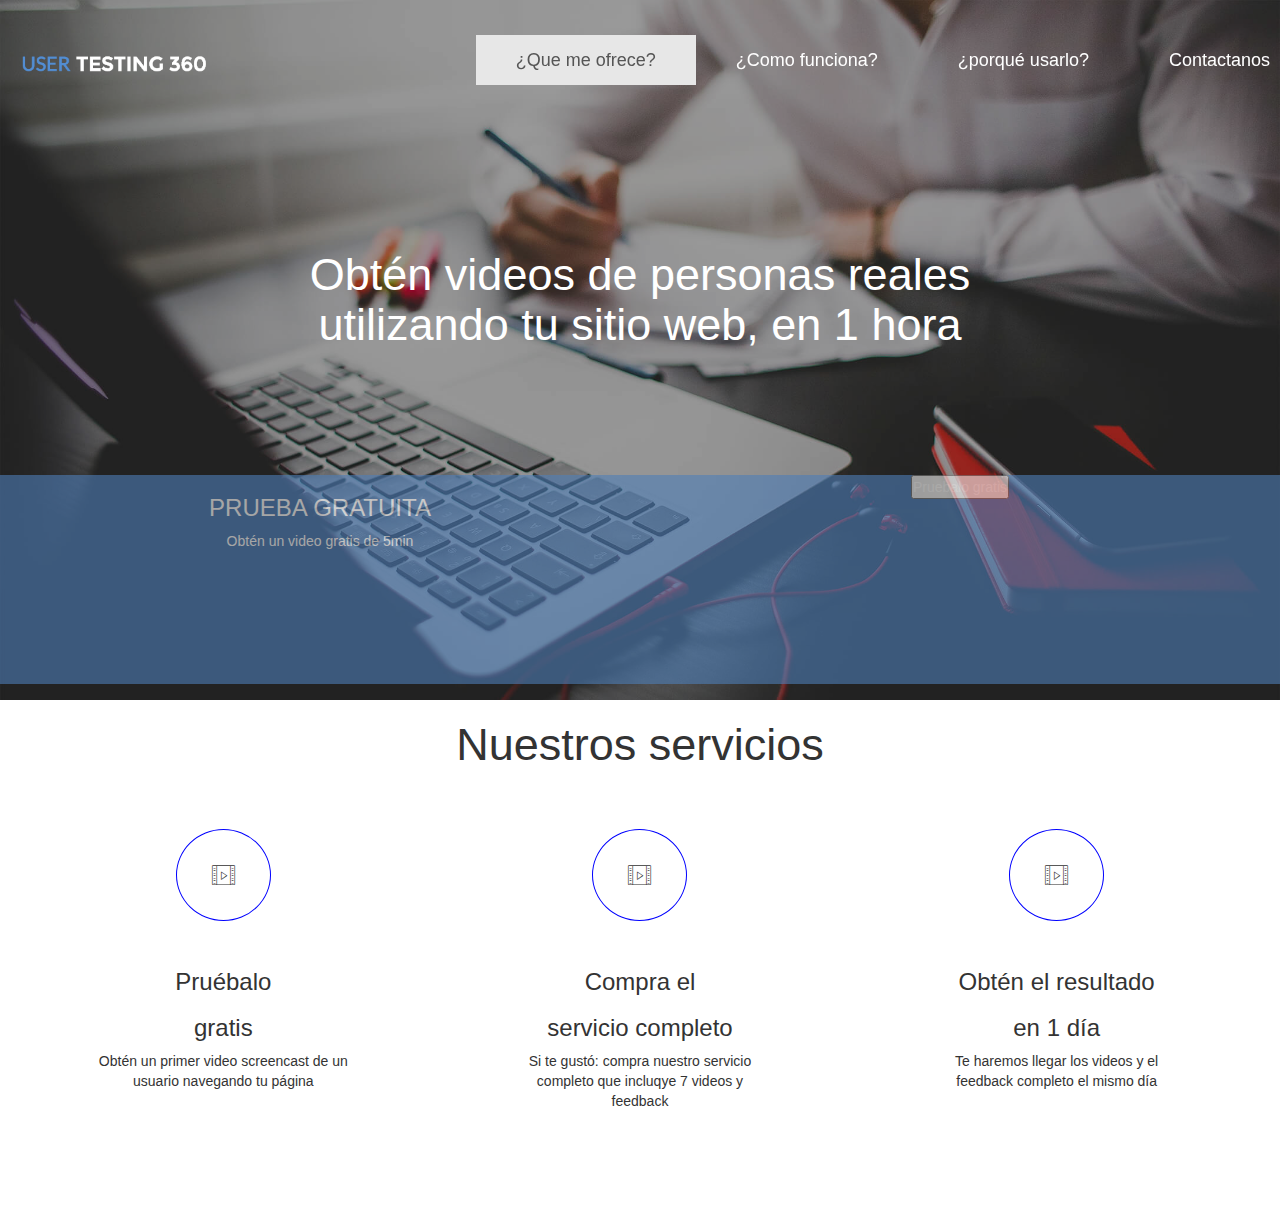
==== problema/index.html @ 3d12572e "avanceeeee" ====
<!DOCTYPE html>
<html lang="en">

<head>
	<meta charset="utf-8">
	<title>User Testing 360°</title>
	<link rel="stylesheet" type="text/css" href="css/icomoon.css">
	<link rel="stylesheet" href="css/bootstrap.css" type="text/css">
	<link rel="stylesheet" href="css/main.css" media="screen" title="no title" charset="utf-8">

</head>

<body>
	<header id="banner"  >
		<div class="opaco_banner">
			<nav class="navbar navbar-default navbar-fixed-top">

				<!-- Brand and toggle get grouped for better mobile display -->
				<div class="navbar-header">
					<button type="button" class="navbar-toggle" data-toggle="collapse" data-target="#myNavbar">
						<span class="icon-bar"></span>
						<span class="icon-bar"></span>
						<span class="icon-bar"></span>
					</button>
					<a class="navbar-brand" href="#"><img src="image/user-r.png" alt="logo" /> </a>
				</div>

				<!-- Collect the nav links, forms, and other content for toggling -->
				<div class="collapse navbar-collapse navbar-right" id="myNavbar">
					<ul class="nav navbar-nav navbar-right">
						<li class="active"><a href="#">¿Que me ofrece? </a></li>
						<li><a href="#">¿Como funciona?</a></li>
						<li><a href="#">¿porqué usarlo?</a></li>
						<li><a href="#">Contactanos</a></li>

					</ul>
				</div>

				<!-- /.container-fluid -->
			</nav>



		<div class="row text_img">

			<h1>Obtén videos de personas reales utilizando tu sitio web, en 1 hora</h1>
		</div>
		<div class="row prueb-grat">
			<div class="col-md-6 col-xs-12" id="rigth">
				<h3>PRUEBA GRATUITA</h3>
				<p>Obtén un video gratis de 5min</p>
			</div>
			<div class="col-md-6 col-xs-12">
				<button>Pruebalo gratis</button>
			</div>

		</div>
		</div>

	</header>
	<section id="nuestros_servicios">
		<div class=" container-fluid">
			<h1>Nuestros servicios</h1>
			<div class="row">
				<div class="col-md-4">
					<div class="serv">
						
							<i class="icon-video img-circle"></i>
						</br>
						</br>
						</br>
					</br>
						<h3>Pruébalo</h3>
						<h3> gratis</h3>
						<p>Obtén un primer video screencast de un usuario navegando tu página</p>
					</div>
				</div>
				<div class="col-md-4">
					<div class="serv">
						<i class="icon-video img-circle"></i>
					</br>
					</br>
					</br>
					</br>
						<h3 >Compra el</h3>
						<h3> servicio completo</h3>
						<p>Si te gustó: compra nuestro servicio completo que incluqye 7 videos y feedback</p>
					</div>

				</div>
				<div class="col-md-4">
					<div class="serv">
						<i class="icon-video img-circle"></i>
					</br>
				</br>
				</br>
					</br>
						<h3>Obtén el resultado</h3><h3> en 1 día</h3>
						<p>Te haremos llegar los videos y el feedback completo el mismo día</p>
					</div>

				</div>

			</div>

		</div>

	</section>
	<!--Escribe aqui tu codigo-->
	<!-- jQuery -->
	<script src="js/jquery.js"></script>

	<!-- Bootstrap Core JavaScript -->
	<script src="js/bootstrap.min.js"></script>

	<!-- Plugin JavaScript -->
	<script src="js/jquery.easing.min.js"></script>
	<script src="js/jquery.fittext.js"></script>
	<script src="js/wow.min.js"></script>

	<!-- Custom Theme JavaScript -->
	<script src="js/creative.js"></script>
</body>

</html>
---- problema/css/icomoon.css ----
@font-face {
	font-family: 'icomoon';
	src:url('../fonts/icomoon.eot?6zm5h9');
	src:url('../fonts/icomoon.eot?6zm5h9#iefix') format('embedded-opentype'),
		url('../fonts/icomoon.ttf?6zm5h9') format('truetype'),
		url('../fonts/icomoon.woff?6zm5h9') format('woff'),
		url('../fonts/icomoon.svg?6zm5h9#icomoon') format('svg');
	font-weight: normal;
	font-style: normal;
}

[class^="icon-"], [class*=" icon-"] {
	font-family: 'icomoon';
	speak: none;
	font-style: normal;
	font-weight: normal;
	font-variant: normal;
	text-transform: none;
	line-height: 1;

	/* Better Font Rendering =========== */
	-webkit-font-smoothing: antialiased;
	-moz-osx-font-smoothing: grayscale;
}

.icon-laptop:before {
	content: "\e001";
}
.icon-document:before {
	content: "\e005";
}
.icon-documents:before {
	content: "\e006";
}
.icon-search:before {
	content: "\e007";
}
.icon-presentation:before {
	content: "\e00e";
}
.icon-video:before {
	content: "\e011";
}
.icon-envelope:before {
	content: "\e028";
}
.icon-gears:before {
	content: "\e02b";
}
.icon-pencil:before {
	content: "\e032";
}
.icon-tools:before {
	content: "\e033";
}
.icon-tools-2:before {
	content: "\e034";
}
.icon-magnifying-glass:before {
	content: "\e037";
}
.icon-profile-male:before {
	content: "\e040";
}
.icon-profile-female:before {
	content: "\e041";
}
.icon-speedometer:before {
	content: "\e051";
}
.icon-clock:before {
	content: "\e055";
}
.icon-alarmclock:before {
	content: "\e059";
}
.icon-happy:before {
	content: "\e05b";
}
.icon-sad:before {
	content: "\e05c";
}
.icon-facebook:before {
	content: "\e05d";
}
.icon-twitter:before {
	content: "\e05e";
}
.icon-linkedin:before {
	content: "\e062";
}
---- problema/css/main.css ----
*{
    margin: 0px;
    padding: 0px;
}
#banner{
    background-image: url(../image/large.jpg);
    background-size: cover;
    width: 100%;
    height: 700px;




}
.opaco_banner{

    	background-color: rgba(0,0,0,0.4);
    	height: 700px;

}
.row{
    margin: 0px;
    padding: 0px;
}
.navbar-header  img{
    width: 11em;
}
.navbar{
    padding-top: 35px;
    border: none;
    background-color: transparent;

}

.navbar-default .navbar-nav > li > a{

    color: white;
    font-size: 18px;
}
.nav > li > a {
padding: 15px 40px;
}
.text_img{

    text-align: center;
    padding-top: 205px;
    color: white;
    padding: 18% 24% 9% 24%;
}
h1{
    font-size:45px;
    text-align: center;
}


.prueb-grat{
    background-color: #4E7EB8;
    opacity: 0.6;

    height: 209px;
    text-align: center;
    color: white;
}

.serv{

    text-align: center;
    padding:85px 65px ;
    }

i{  
    border:1px solid  blue;
    font-size: 20px;
    background-color: white;
    padding: 35px;

}
#right{
    float: right;
}
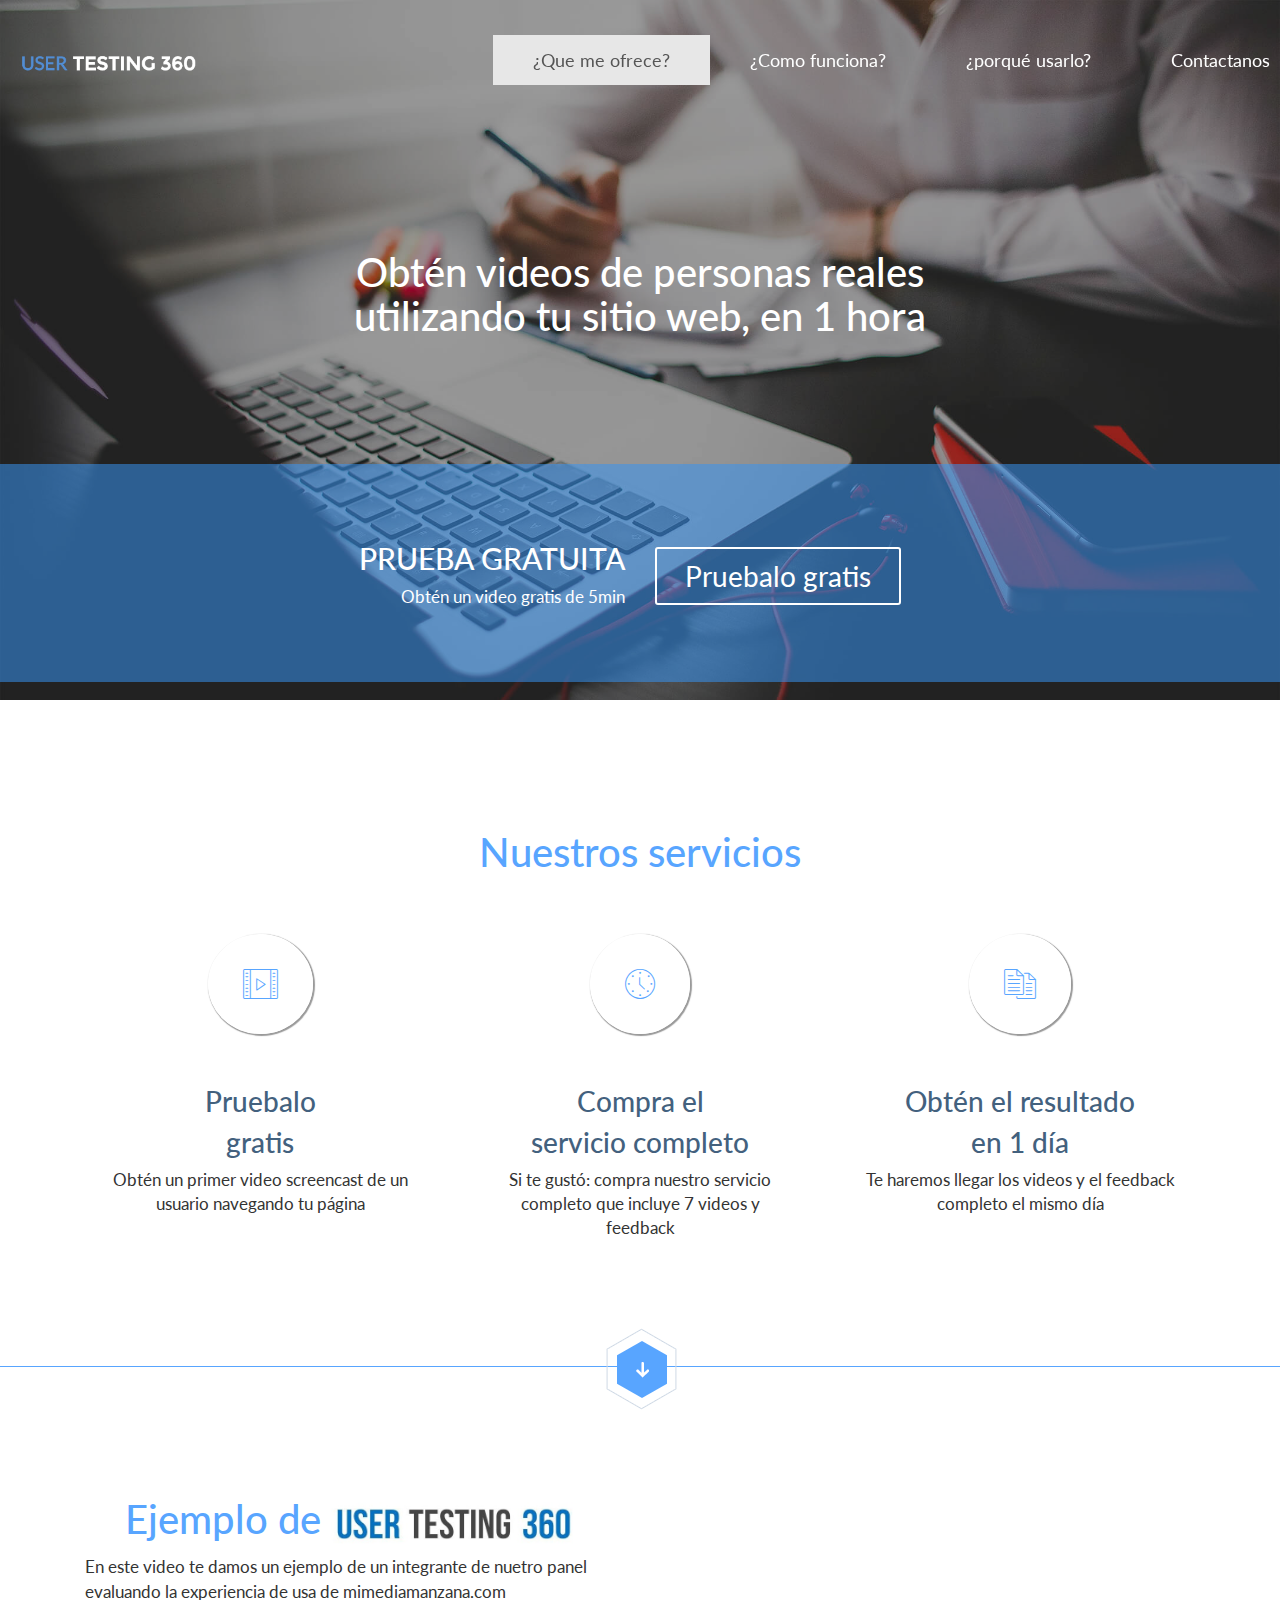
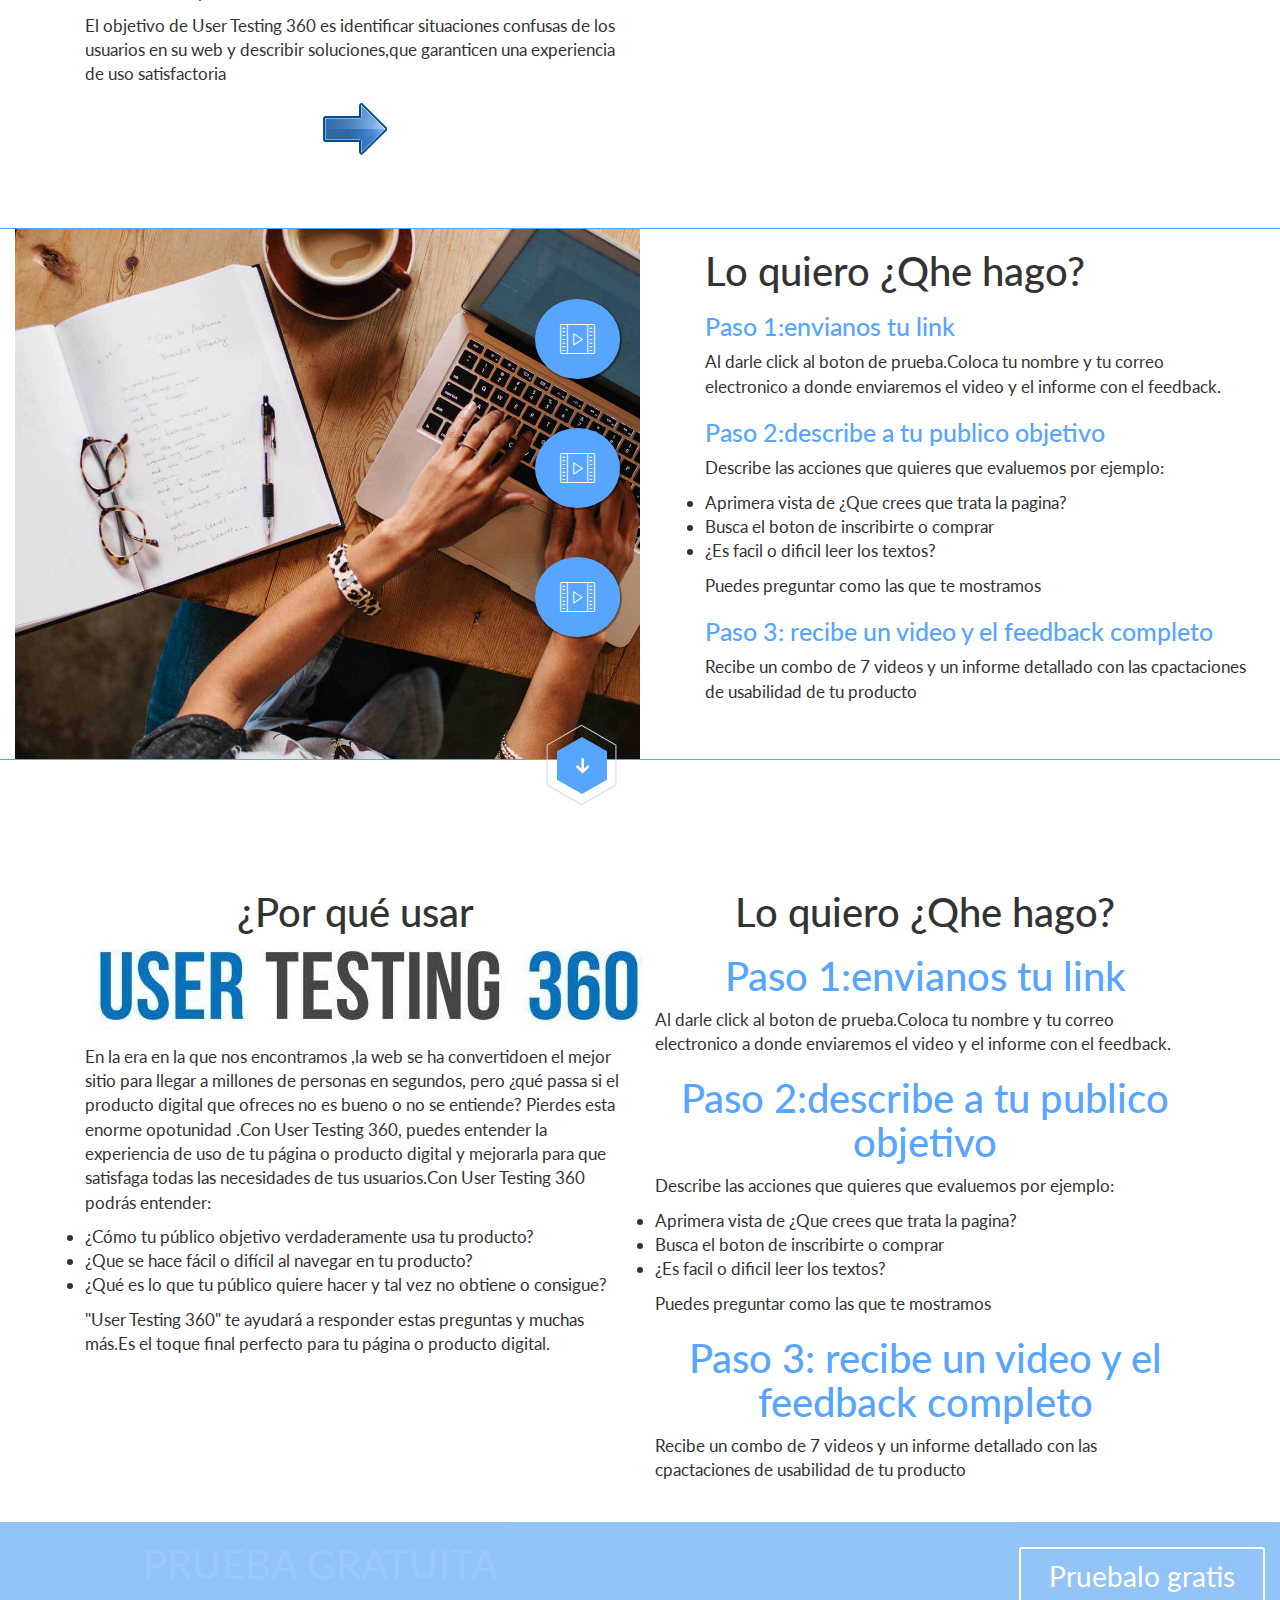
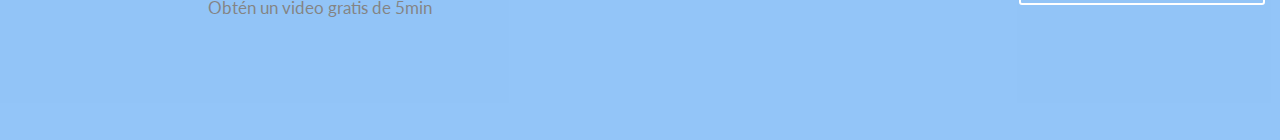
==== commit 20bff62a: "asasasas" ====
--- a/problema/index.html
+++ b/problema/index.html
@@ -4,6 +4,7 @@
 <head>
 	<meta charset="utf-8">
 	<title>User Testing 360°</title>
+	<link href="https://fonts.googleapis.com/css?family=Lato:400,700,900,300,100" rel="stylesheet" type="text/css">
 	<link rel="stylesheet" type="text/css" href="css/icomoon.css">
 	<link rel="stylesheet" href="css/bootstrap.css" type="text/css">
 	<link rel="stylesheet" href="css/main.css" media="screen" title="no title" charset="utf-8">
@@ -11,7 +12,8 @@
 </head>
 
 <body>
-	<header id="banner"  >
+	<header id="banner">
+
 		<div class="opaco_banner">
 			<nav class="navbar navbar-default navbar-fixed-top">
 
@@ -41,61 +43,66 @@
 
 
 
-		<div class="row text_img">
-
-			<h1>Obtén videos de personas reales utilizando tu sitio web, en 1 hora</h1>
-		</div>
-		<div class="row prueb-grat">
-			<div class="col-md-6 col-xs-12" id="rigth">
-				<h3>PRUEBA GRATUITA</h3>
-				<p>Obtén un video gratis de 5min</p>
-			</div>
-			<div class="col-md-6 col-xs-12">
-				<button>Pruebalo gratis</button>
-			</div>
-
-		</div>
-		</div>
+			<div class="row text_img">
+
+				<h1>Obtén videos de personas reales utilizando tu sitio web, en 1 hora</h1>
+			</div>
+			<div class="row prueb-grat">
+
+			</div>
+			<div class="text_prueb">
+				<div class="col-md-6 col-xs-12" id="izq">
+					<h2>PRUEBA GRATUITA</h2>
+					<p>Obtén un video gratis de 5min</p>
+				</div>
+				<div class="col-md-6 col-xs-12">
+					<button>Pruebalo gratis</button>
+				</div>
+			</div>
+
+		</div>
+
 
 	</header>
 	<section id="nuestros_servicios">
-		<div class=" container-fluid">
+		<div class=" container">
 			<h1>Nuestros servicios</h1>
 			<div class="row">
 				<div class="col-md-4">
 					<div class="serv">
-						
-							<i class="icon-video img-circle"></i>
-						</br>
-						</br>
-						</br>
-					</br>
-						<h3>Pruébalo</h3>
-						<h3> gratis</h3>
+
+						<i class="icon-video img-circle"></i>
+						</br>
+						</br>
+						</br>
+						</br>
+						<h4>Pruebalo</h4>
+						<h4> gratis</h4>
 						<p>Obtén un primer video screencast de un usuario navegando tu página</p>
 					</div>
 				</div>
 				<div class="col-md-4">
 					<div class="serv">
-						<i class="icon-video img-circle"></i>
-					</br>
-					</br>
-					</br>
-					</br>
-						<h3 >Compra el</h3>
-						<h3> servicio completo</h3>
-						<p>Si te gustó: compra nuestro servicio completo que incluqye 7 videos y feedback</p>
+						<i class="icon-clock img-circle"></i>
+						</br>
+						</br>
+						</br>
+						</br>
+						<h4>Compra el</h4>
+						<h4> servicio completo</h4>
+						<p>Si te gustó: compra nuestro servicio completo que incluye 7 videos y feedback</p>
 					</div>
 
 				</div>
 				<div class="col-md-4">
 					<div class="serv">
-						<i class="icon-video img-circle"></i>
-					</br>
-				</br>
-				</br>
-					</br>
-						<h3>Obtén el resultado</h3><h3> en 1 día</h3>
+						<i class="icon-documents img-circle"></i>
+						</br>
+						</br>
+						</br>
+						</br>
+						<h4>Obtén el resultado</h4>
+						<h4> en 1 día</h4>
 						<p>Te haremos llegar los videos y el feedback completo el mismo día</p>
 					</div>
 
@@ -106,6 +113,144 @@
 		</div>
 
 	</section>
+	<div class="separador">
+		<img src="image/separador.png" alt="separador" />
+	</div>
+	<section>
+		<div class=" container">
+			<div class="row sect">
+				<div class="col-md-6">
+					<h3>Ejemplo de <img src="image/logo-2.jpg" alt="logo2" />  </h3>
+					<div class="text-left">
+						<p>
+							En este video te damos un ejemplo de un integrante de nuetro panel evaluando la experiencia de usa de <span>mimediamanzana.com</span>
+						</p>
+						<p>
+							El objetivo de User Testing 360 es identificar situaciones confusas de los usuarios en su web y describir soluciones,que garanticen una experiencia de uso satisfactoria
+						</p>
+					</div>
+
+					<img src="image/flecha.png" alt="flecha" />
+				</div>
+				<div class="col-md-6">
+					<iframe height="315" src="https://www.youtube.com/embed/u7MDfG9ZJTU" frameborder="0" allowfullscreen></iframe>
+				</div>
+
+			</div>
+		</div>
+	</section>
+
+	<section id="pasos">
+		<div class="container-fluid">
+
+
+			<div class="row">
+
+				<div class="col-md-6 sec2">
+					<nav>
+						<li></li>
+						<li><i class="icon-video img-circle"></i></li>
+						<li><i class="icon-video img-circle"></i></li>
+						<li><i class="icon-video img-circle"></i></li>
+						<li><img src="image/separador.png" alt="separador" /></li>
+
+					</nav>
+				</div>
+
+				<div class="col-md-6 ">
+
+
+						<div class="sec2_text">
+
+
+						<h1 class="text-left"> Lo quiero ¿Qhe hago?</h1>
+						<h3 class=" text-left instruc">Paso 1:envianos tu link</h3>
+						<p>
+							Al darle click al boton de prueba.Coloca tu nombre y tu correo electronico a donde enviaremos el video y el informe con el feedback.
+						</p>
+						<h3 class=" text-left instruc">Paso 2:describe a tu publico objetivo</h3>
+						<p class="text-left">
+							Describe las acciones que quieres que evaluemos por ejemplo:
+							<ul>
+								<li>Aprimera vista de ¿Que crees que trata la pagina?</li>
+								<li>Busca el boton de inscribirte o comprar</li>
+								<li>¿Es facil o dificil leer los textos?</li>
+							</ul>
+							Puedes preguntar como las que te mostramos
+						</p>
+						<h3 class=" text-left instruc">Paso 3: recibe un video y el feedback completo</h3>
+						<p class="text-left">
+							Recibe un combo de 7 videos y un informe detallado con las cpactaciones de usabilidad de tu producto
+						</p>
+						</div>
+
+				</div>
+
+			</div>
+		</div>
+	</section>
+	<section>
+		<div class="container">
+
+
+			<div class="row">
+
+				<div class="col-md-6">
+
+					<h1>¿Por qué usar  <img src="image/logo-2.jpg" alt="logo2" />  </h1>
+					<p>
+						En la era en la que nos encontramos ,la web se ha convertidoen el mejor sitio para llegar a millones de personas en segundos, pero ¿qué passa si el producto digital que ofreces no es bueno o no se entiende? Pierdes esta enorme opotunidad .Con <span>User Testing 360</span>,
+						puedes entender la experiencia de uso de tu página o producto digital y mejorarla para que satisfaga todas las necesidades de tus usuarios.Con <span>User Testing 360</span> podrás entender:
+						<ul>
+							<li>¿Cómo tu público objetivo verdaderamente usa tu producto?</li>
+							<li>¿Que se hace fácil o difícil al navegar en tu producto?</li>
+							<li>¿Qué es lo que tu público quiere hacer y tal vez no obtiene o consigue?</li>
+						</ul>
+						<p>
+							<span> "User Testing 360"</span> te ayudará a responder estas preguntas y muchas más.Es el toque final perfecto para tu página o producto digital.
+						</p>
+					</p>
+				</div>
+				<div class="col-md-6">
+					<h1> Lo quiero ¿Qhe hago?</h1>
+					<h3>Paso 1:envianos tu link</h3>
+					<p>
+						Al darle click al boton de prueba.Coloca tu nombre y tu correo electronico a donde enviaremos el video y el informe con el feedback.
+					</p>
+					<h3>Paso 2:describe a tu publico objetivo</h3>
+					<p>
+						Describe las acciones que quieres que evaluemos por ejemplo:
+						<ul>
+							<li>Aprimera vista de ¿Que crees que trata la pagina?</li>
+							<li>Busca el boton de inscribirte o comprar</li>
+							<li>¿Es facil o dificil leer los textos?</li>
+						</ul>
+						Puedes preguntar como las que te mostramos
+					</p>
+					<h3>Paso 3: recibe un video y el feedback completo</h3>
+					<p>
+						Recibe un combo de 7 videos y un informe detallado con las cpactaciones de usabilidad de tu producto
+					</p>
+				</div>
+
+			</div>
+		</div>
+	</section>
+	<div class="row prueb-grat">
+
+		<div class="col-md-6 col-xs-12">
+			<h3>PRUEBA GRATUITA</h3>
+			<p>Obtén un video gratis de 5min</p>
+		</div>
+		<div class="col-md-6 col-xs-12" id="izq">
+			<button>Pruebalo gratis</button>
+		</div>
+
+	</div>
+	<footer>
+
+	</footer>
+
 	<!--Escribe aqui tu codigo-->
 	<!-- jQuery -->
 	<script src="js/jquery.js"></script>
--- a/problema/css/main.css
+++ b/problema/css/main.css
@@ -1,15 +1,14 @@
 *{
     margin: 0px;
     padding: 0px;
+    font-family: 'Lato', sans-serif;
+    font-size: 17px;
 }
 #banner{
     background-image: url(../image/large.jpg);
     background-size: cover;
     width: 100%;
     height: 700px;
-
-
-
 
 }
 .opaco_banner{
@@ -47,34 +46,129 @@
     color: white;
     padding: 18% 24% 9% 24%;
 }
+
 h1{
-    font-size:45px;
+    font-size:40px;
     text-align: center;
 }
 
+h4{
+    font-size: 30px;
+    color:
+}
+.prueb-grat{
+    background-color: rgba(55, 148, 242, 0.9);
+    opacity: 0.6;
+    height: 218px;
+    text-align: center;
 
-.prueb-grat{
-    background-color: #4E7EB8;
-    opacity: 0.6;
 
-    height: 209px;
-    text-align: center;
+}
+.text_prueb{
     color: white;
+    margin-top:-160px;
 }
 
+
+#izq{
+    margin-top: 0px;
+    text-align: right;
+}
+button{
+    margin-top:25px;
+    border: 2px solid white;
+    padding: 7px 28px;
+    background-color: transparent;
+    color: white;
+    border-radius: 3px;
+    font-size: 28px;
+}
 .serv{
 
     text-align: center;
-    padding:85px 65px ;
+    padding:85px 20px ;
     }
 
-i{  
-    border:1px solid  blue;
-    font-size: 20px;
+i{
+    box-shadow: 1px 1px 1px 1px rgba(0,0,0,0.4);
+    font-size: 30px;
     background-color: white;
     padding: 35px;
+    color:#58A5FF;
 
 }
-#right{
+section{
+    padding:110px 0px 30px 0px;
+}
+#nuestros_servicios h1{
+    color:#58A5FF;
+}
+h3{
+    font-size: 40px;
+    text-align: center;
+    color:#58A5FF;
+}
+h4{
+    font-size: 28px;
+    color: #43617e;
+}
+.separador{
+
+    height: 1px;
+    background-color:#58A5FF;
+    text-align: center;
+    position: relative;
+}
+.separador img{
+    text-align: center;
+
+    margin-top: -50px;
+}
+
+h3 img{
+    width: 15em;
+
+}
+
+.sec2 {
+    background-image: url(../image/sec-2.jpg);
+    background-size: cover;
+    height: 530px;
+}
+.sec2_text{
+    padding-left: 50px;
+}
+.sec2 nav{
     float: right;
-}+
+}
+.sec2 nav li{
+    text-decoration: none;
+list-style: none;
+padding-bottom: 95px;
+
+}
+
+iframe{
+    width: 100%;
+
+}
+.sect {
+    text-align: center;
+}
+.instruc{
+    font-size: 25px;
+}
+#pasos{
+    padding: 0px;
+    margin: 0px;
+    border-top: 1px solid #58A5FF;
+    border-bottom: 1px solid #58A5FF;
+}
+#pasos i{
+
+    font-size: 30px;
+    background-color: #58A5FF;
+    padding: 25px;
+    color:white;
+}
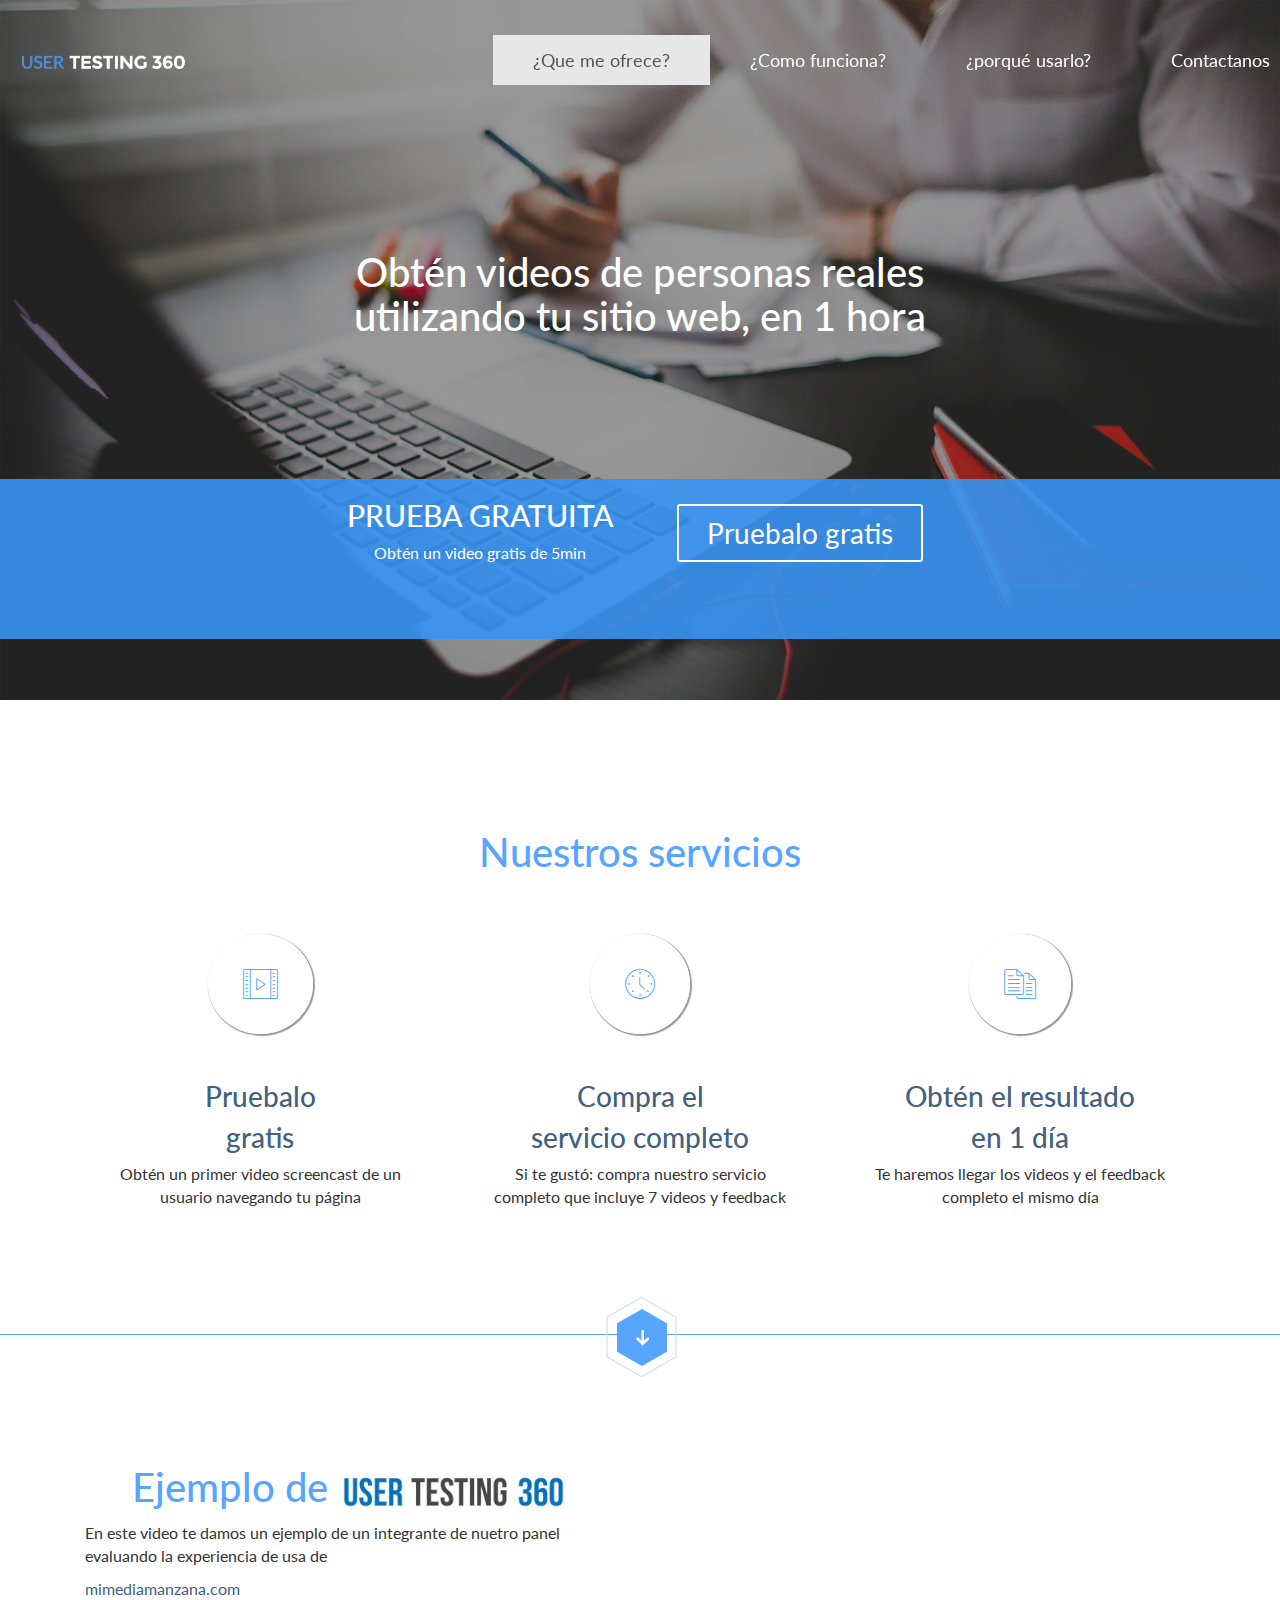
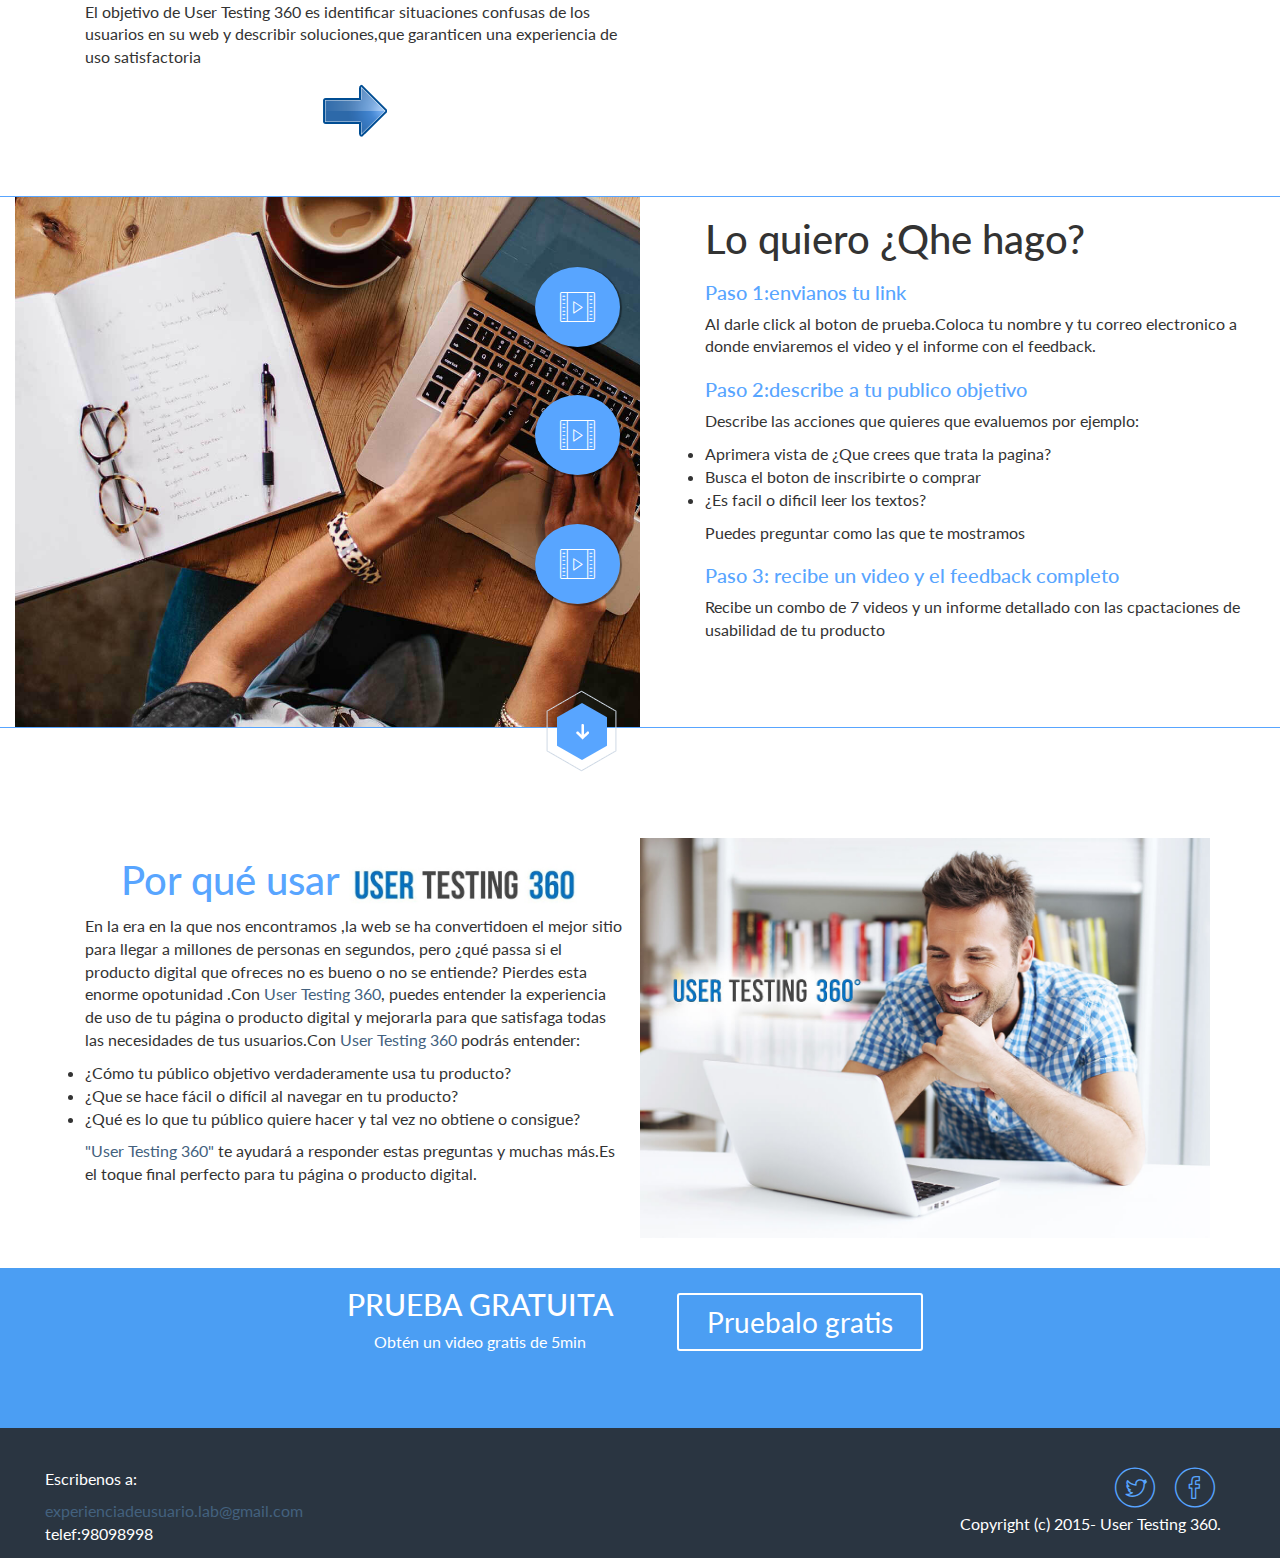
==== commit 14d52a0b: "superavance" ====
--- a/problema/index.html
+++ b/problema/index.html
@@ -43,22 +43,35 @@
 
 
 
-			<div class="row text_img">
+			<div class=" text_img">
+
+
+
 
 				<h1>Obtén videos de personas reales utilizando tu sitio web, en 1 hora</h1>
-			</div>
-			<div class="row prueb-grat">
-
-			</div>
-			<div class="text_prueb">
-				<div class="col-md-6 col-xs-12" id="izq">
-					<h2>PRUEBA GRATUITA</h2>
-					<p>Obtén un video gratis de 5min</p>
-				</div>
-				<div class="col-md-6 col-xs-12">
-					<button>Pruebalo gratis</button>
-				</div>
-			</div>
+
+			</div>
+			<div class="boton-grat">
+
+				<div class="text_prueb">
+
+					<div class="col-lg-3">
+
+					</div>
+					<div class="col-lg-3">
+						<h2>PRUEBA GRATUITA</h2>
+						<p>Obtén un video gratis de 5min</p>
+					</div>
+
+					<div class="col-lg-3">
+						<button>Pruebalo gratis</button>
+					</div>
+
+				</div>
+
+			</div>
+		</div>
+
 
 		</div>
 
@@ -68,7 +81,7 @@
 		<div class=" container">
 			<h1>Nuestros servicios</h1>
 			<div class="row">
-				<div class="col-md-4">
+				<div class="col-lg-4">
 					<div class="serv">
 
 						<i class="icon-video img-circle"></i>
@@ -81,7 +94,7 @@
 						<p>Obtén un primer video screencast de un usuario navegando tu página</p>
 					</div>
 				</div>
-				<div class="col-md-4">
+				<div class="col-lg-4">
 					<div class="serv">
 						<i class="icon-clock img-circle"></i>
 						</br>
@@ -94,7 +107,7 @@
 					</div>
 
 				</div>
-				<div class="col-md-4">
+				<div class="col-lg-4">
 					<div class="serv">
 						<i class="icon-documents img-circle"></i>
 						</br>
@@ -119,12 +132,13 @@
 	<section>
 		<div class=" container">
 			<div class="row sect">
-				<div class="col-md-6">
+				<div class="col-lg-6">
 					<h3>Ejemplo de <img src="image/logo-2.jpg" alt="logo2" />  </h3>
 					<div class="text-left">
 						<p>
-							En este video te damos un ejemplo de un integrante de nuetro panel evaluando la experiencia de usa de <span>mimediamanzana.com</span>
-						</p>
+							En este video te damos un ejemplo de un integrante de nuetro panel evaluando la experiencia de usa de</p>
+						<span>mimediamanzana.com</span>
+
 						<p>
 							El objetivo de User Testing 360 es identificar situaciones confusas de los usuarios en su web y describir soluciones,que garanticen una experiencia de uso satisfactoria
 						</p>
@@ -132,7 +146,7 @@
 
 					<img src="image/flecha.png" alt="flecha" />
 				</div>
-				<div class="col-md-6">
+				<div class="col-lg-6">
 					<iframe height="315" src="https://www.youtube.com/embed/u7MDfG9ZJTU" frameborder="0" allowfullscreen></iframe>
 				</div>
 
@@ -146,7 +160,7 @@
 
 			<div class="row">
 
-				<div class="col-md-6 sec2">
+				<div class="col-lg-6 sec2">
 					<nav>
 						<li></li>
 						<li><i class="icon-video img-circle"></i></li>
@@ -157,10 +171,10 @@
 					</nav>
 				</div>
 
-				<div class="col-md-6 ">
-
-
-						<div class="sec2_text">
+				<div class="col-lg-6 ">
+
+
+					<div class="sec2_text">
 
 
 						<h1 class="text-left"> Lo quiero ¿Qhe hago?</h1>
@@ -182,7 +196,7 @@
 						<p class="text-left">
 							Recibe un combo de 7 videos y un informe detallado con las cpactaciones de usabilidad de tu producto
 						</p>
-						</div>
+					</div>
 
 				</div>
 
@@ -195,9 +209,9 @@
 
 			<div class="row">
 
-				<div class="col-md-6">
-
-					<h1>¿Por qué usar  <img src="image/logo-2.jpg" alt="logo2" />  </h1>
+				<div class="col-lg-6">
+
+					<h3>Por qué usar  <img src="image/logo-2.jpg" alt="logo2" />  </h3>
 					<p>
 						En la era en la que nos encontramos ,la web se ha convertidoen el mejor sitio para llegar a millones de personas en segundos, pero ¿qué passa si el producto digital que ofreces no es bueno o no se entiende? Pierdes esta enorme opotunidad .Con <span>User Testing 360</span>,
 						puedes entender la experiencia de uso de tu página o producto digital y mejorarla para que satisfaga todas las necesidades de tus usuarios.Con <span>User Testing 360</span> podrás entender:
@@ -211,43 +225,68 @@
 						</p>
 					</p>
 				</div>
-				<div class="col-md-6">
-					<h1> Lo quiero ¿Qhe hago?</h1>
-					<h3>Paso 1:envianos tu link</h3>
-					<p>
-						Al darle click al boton de prueba.Coloca tu nombre y tu correo electronico a donde enviaremos el video y el informe con el feedback.
-					</p>
-					<h3>Paso 2:describe a tu publico objetivo</h3>
-					<p>
-						Describe las acciones que quieres que evaluemos por ejemplo:
-						<ul>
-							<li>Aprimera vista de ¿Que crees que trata la pagina?</li>
-							<li>Busca el boton de inscribirte o comprar</li>
-							<li>¿Es facil o dificil leer los textos?</li>
-						</ul>
-						Puedes preguntar como las que te mostramos
-					</p>
-					<h3>Paso 3: recibe un video y el feedback completo</h3>
-					<p>
-						Recibe un combo de 7 videos y un informe detallado con las cpactaciones de usabilidad de tu producto
-					</p>
-				</div>
-
-			</div>
-		</div>
+				<div class="col-lg-6 user">
+
+				</div>
+
+			</div>
+
+
+
+
+
+		</div>
+
 	</section>
-	<div class="row prueb-grat">
-
-		<div class="col-md-6 col-xs-12">
-			<h3>PRUEBA GRATUITA</h3>
-			<p>Obtén un video gratis de 5min</p>
-		</div>
-		<div class="col-md-6 col-xs-12" id="izq">
-			<button>Pruebalo gratis</button>
+
+	<div class="boton-grat" id="prueb-grat">
+
+		<div class="text_prueb">
+
+			<div class="col-lg-3">
+
+			</div>
+			<div class="col-lg-3">
+				<h2>PRUEBA GRATUITA</h2>
+				<p>Obtén un video gratis de 5min</p>
+			</div>
+
+			<div class="col-lg-3">
+				<button>Pruebalo gratis</button>
+			</div>
+
 		</div>
 
 	</div>
+	</div>
+
+
 	<footer>
+		<div class="row">
+			<div class="col-lg-9">
+				<p>
+					Escribenos a:</p>
+				<span>experienciadeusuario.lab@gmail.com</span>
+
+
+				<p>
+					telef:98098998
+				</p>
+			</div>
+			<div class="col-lg-3 redes">
+				<i class="icon-facebook img-circle"></i>
+				<i class="icon-twitter img-circle"></i>
+			</br>
+			</br>
+			
+				<p>
+
+					 Copyright (c) 2015- User Testing 360.
+				</p>
+
+			</div>
+
+		</div>
 
 	</footer>
 
--- a/problema/css/main.css
+++ b/problema/css/main.css
@@ -2,7 +2,7 @@
     margin: 0px;
     padding: 0px;
     font-family: 'Lato', sans-serif;
-    font-size: 17px;
+    font-size: 16px;
 }
 #banner{
     background-image: url(../image/large.jpg);
@@ -14,7 +14,8 @@
 .opaco_banner{
 
     	background-color: rgba(0,0,0,0.4);
-    	height: 700px;
+    	background-size: cover;
+        height: 700px;
 
 }
 .row{
@@ -42,9 +43,19 @@
 .text_img{
 
     text-align: center;
-    padding-top: 205px;
-    color: white;
-    padding: 18% 24% 9% 24%;
+    padding: 18% 23% 0% 23%;
+    color: white;
+
+}
+.boton-grat{
+    margin: 11% 0%;
+    height: 160px;
+
+    color: white;
+    text-align: center;
+    background-color:rgba(55, 148, 242, 0.9);
+    position: relative;
+    bottom: 0;
 }
 
 h1{
@@ -56,24 +67,11 @@
     font-size: 30px;
     color:
 }
-.prueb-grat{
-    background-color: rgba(55, 148, 242, 0.9);
-    opacity: 0.6;
-    height: 218px;
-    text-align: center;
-
-
-}
-.text_prueb{
-    color: white;
-    margin-top:-160px;
-}
-
-
-#izq{
-    margin-top: 0px;
-    text-align: right;
-}
+
+
+
+
+
 button{
     margin-top:25px;
     border: 2px solid white;
@@ -157,7 +155,7 @@
     text-align: center;
 }
 .instruc{
-    font-size: 25px;
+    font-size: 20px;
 }
 #pasos{
     padding: 0px;
@@ -172,3 +170,58 @@
     padding: 25px;
     color:white;
 }
+.user{
+    background-image: url(../image/banner.jpg);
+    background-size: cover;
+    height: 400px;
+}
+
+footer{
+padding: 40px 30px;
+    background-color: #2A3541;
+    height: 130px;
+    color: white;
+}
+#prueb-grat{
+    margin: 0%;
+    padding: 0px;
+}
+span{
+color: #43617e;
+}
+.redes i{
+    font-size: 40px;
+    background-color: transparent;
+    color: #58A5FF;
+    box-shadow: none;
+    float: right;
+    margin-right: 20px;
+    padding: 0px;
+
+}
+/*CONTACT US*/
+.contact_banner{
+background-image: url(../image/large.jpg);
+background-size: cover;
+height: 700px;
+
+}
+.formulario{
+    width: 500px;
+    background-color: white;
+    color: black;
+    margin: auto;
+    text-align: left;
+    border-top: 3px solid #72a0d9;
+    padding: 0% 3% ;
+
+}
+input{
+    width: 300px;
+}
+.red{
+    color: red;
+}
+label{
+width:2%; 
+}
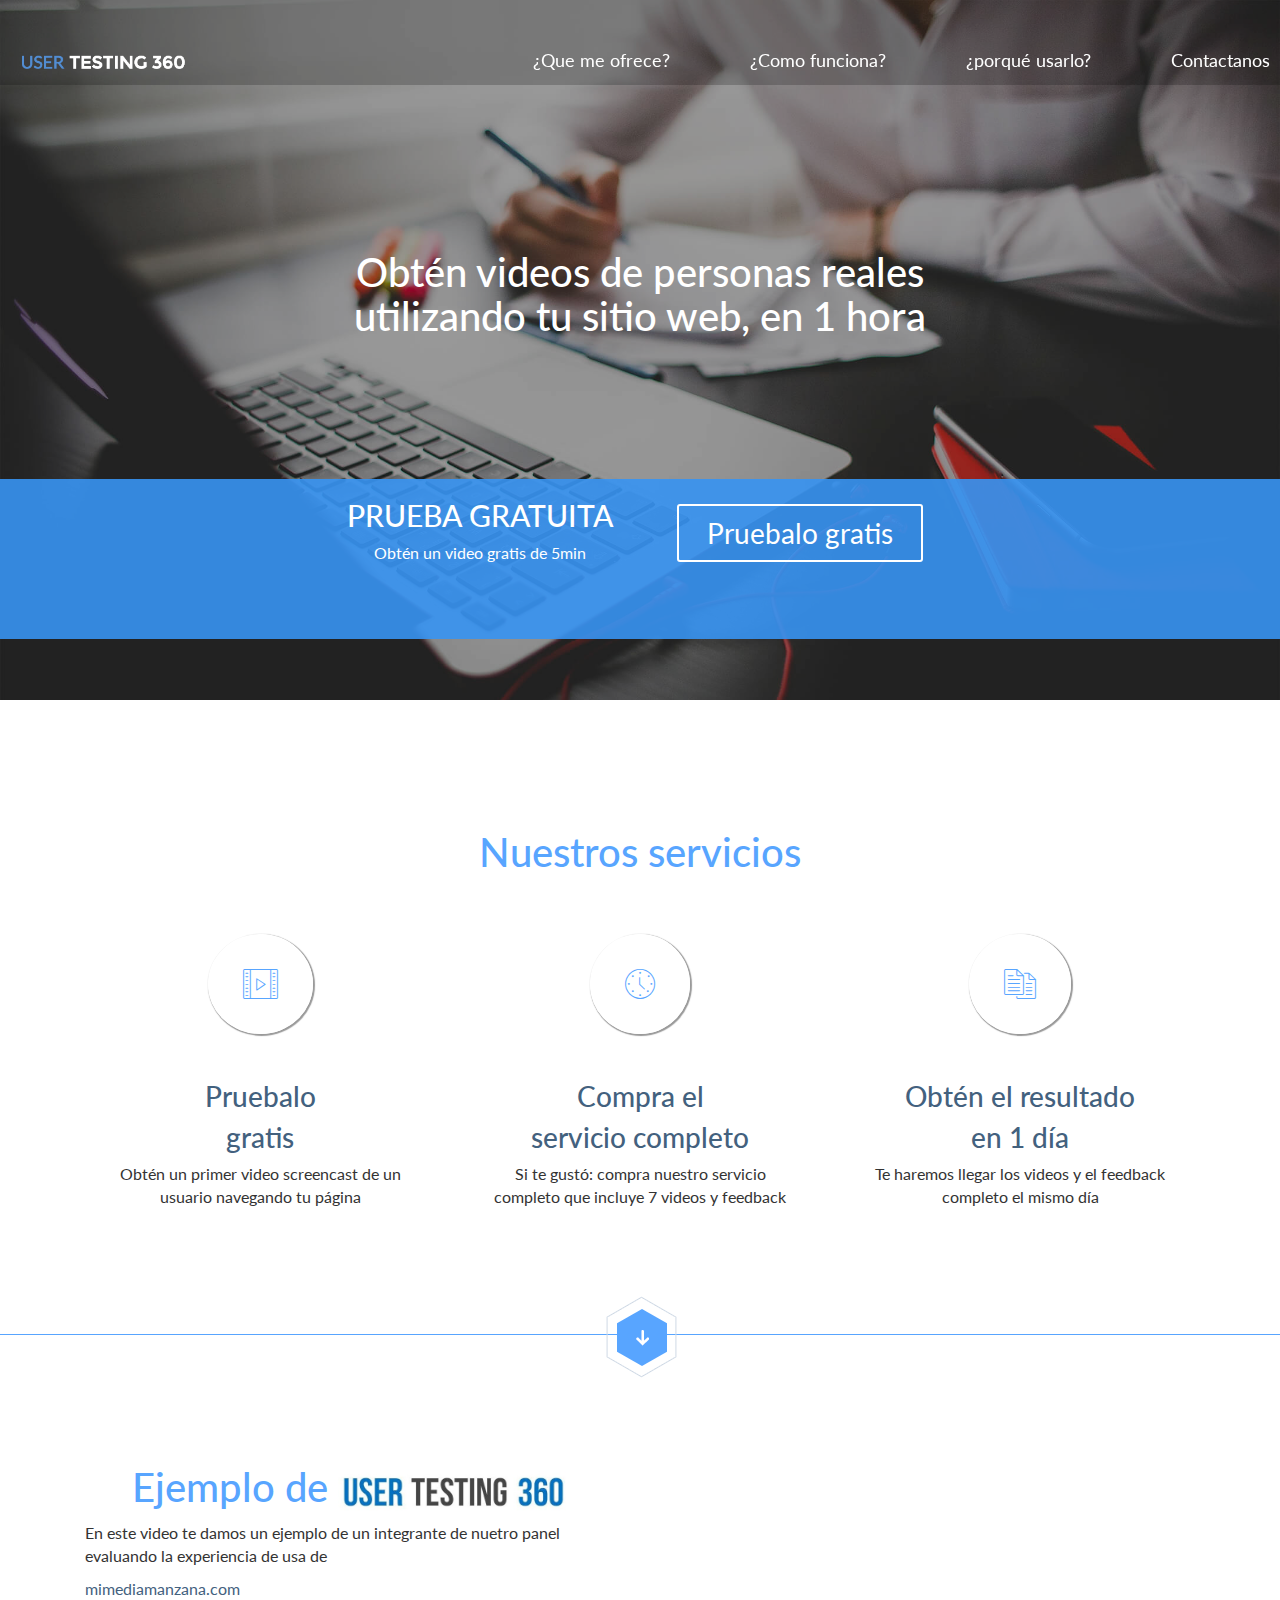
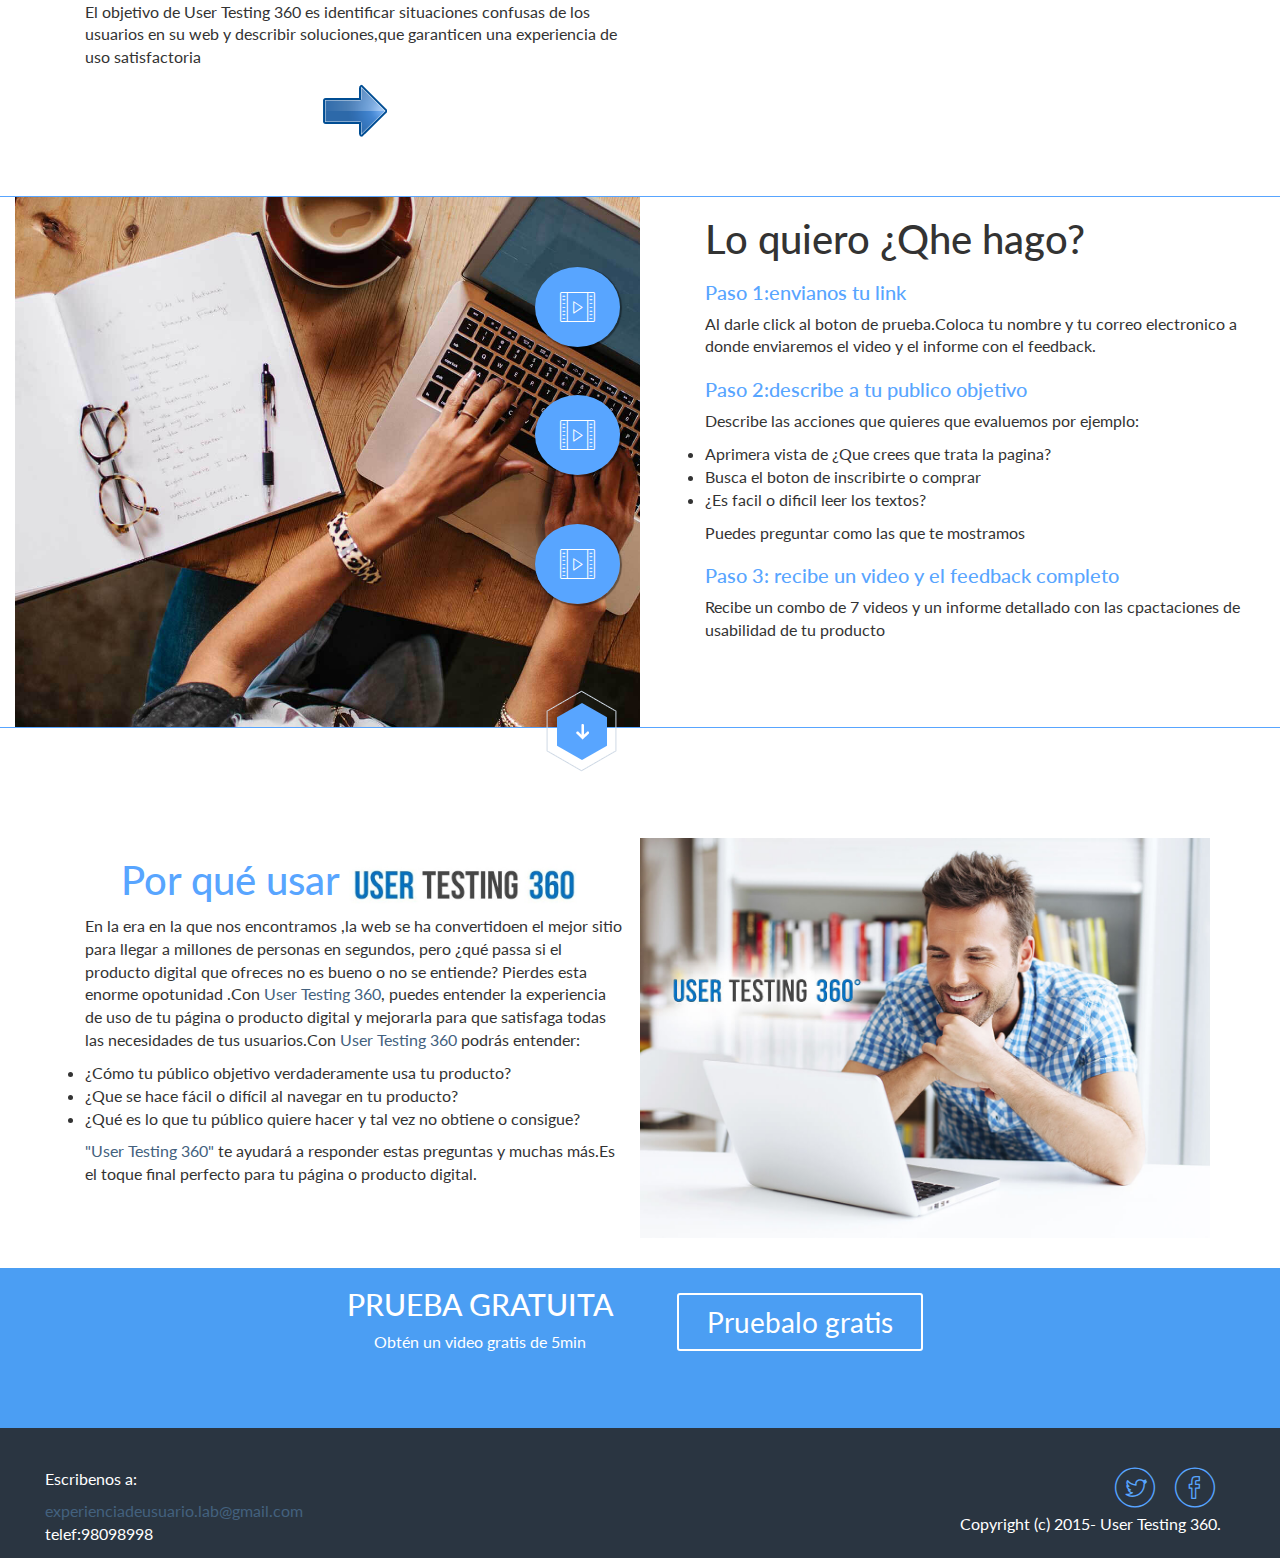
==== commit cf5805ae: "final" ====
--- a/problema/index.html
+++ b/problema/index.html
@@ -30,10 +30,10 @@
 				<!-- Collect the nav links, forms, and other content for toggling -->
 				<div class="collapse navbar-collapse navbar-right" id="myNavbar">
 					<ul class="nav navbar-nav navbar-right">
-						<li class="active"><a href="#">¿Que me ofrece? </a></li>
-						<li><a href="#">¿Como funciona?</a></li>
-						<li><a href="#">¿porqué usarlo?</a></li>
-						<li><a href="#">Contactanos</a></li>
+						<li ><a href="#">¿Que me ofrece? </a></li>
+						<li><a href="#ejemplo">¿Como funciona?</a></li>
+						<li><a href="#usarlo">¿porqué usarlo?</a></li>
+						<li><a href="contact.html">Contactanos</a></li>
 
 					</ul>
 				</div>
@@ -129,7 +129,7 @@
 	<div class="separador">
 		<img src="image/separador.png" alt="separador" />
 	</div>
-	<section>
+	<section id="ejemplo">
 		<div class=" container">
 			<div class="row sect">
 				<div class="col-lg-6">
@@ -203,7 +203,7 @@
 			</div>
 		</div>
 	</section>
-	<section>
+	<section id="usarlo">
 		<div class="container">
 
 
--- a/problema/css/main.css
+++ b/problema/css/main.css
@@ -16,7 +16,6 @@
     	background-color: rgba(0,0,0,0.4);
     	background-size: cover;
         height: 700px;
-
 }
 .row{
     margin: 0px;
@@ -28,14 +27,17 @@
 .navbar{
     padding-top: 35px;
     border: none;
-    background-color: transparent;
-
-}
-
+    background-color: rgba(0,0,0,0.2
+        )
+}
 .navbar-default .navbar-nav > li > a{
-
     color: white;
     font-size: 18px;
+    
+
+}
+.navbar-default .navbar-nav > li > a:hover{
+    color: #58A5FF;
 }
 .nav > li > a {
 padding: 15px 40px;
@@ -207,21 +209,39 @@
 
 }
 .formulario{
-    width: 500px;
+    width: 580px;
     background-color: white;
     color: black;
     margin: auto;
     text-align: left;
-    border-top: 3px solid #72a0d9;
+    border-top: 5px solid #72a0d9;
     padding: 0% 3% ;
 
 }
-input{
-    width: 300px;
-}
+input, textarea {
+    width: 270px;
+    height: 20px;
+}
+
 .red{
     color: red;
 }
 label{
-width:2%; 
-}
+    
+width:25%; 
+margin-bottom: 8px;
+}
+.btn_enviar{
+    width: 120px;
+    background-color: #72a0d9;
+    border:none;
+    color: white;
+    border-radius: 2px;
+}
+.center{
+    width: 130px;
+    margin:0px 200px;
+}
+.text-right{
+ margin-top: -33px;   
+}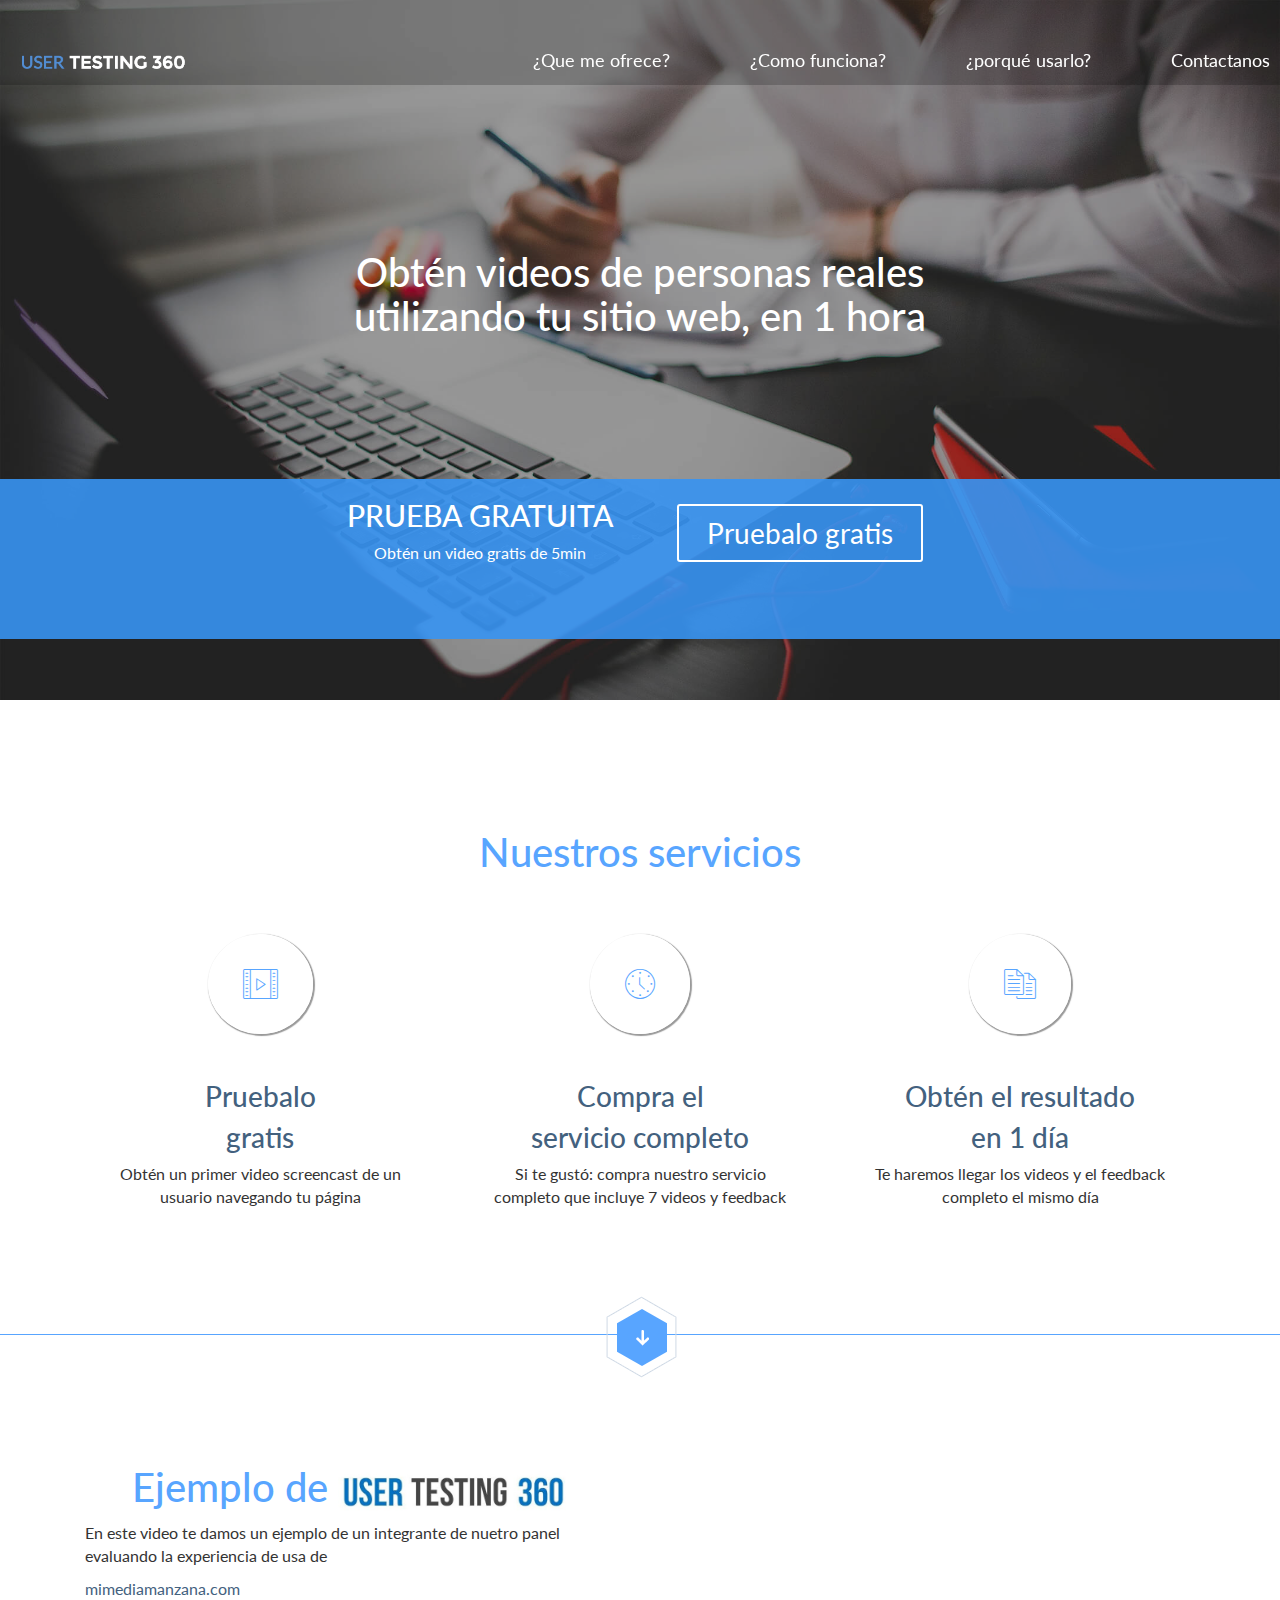
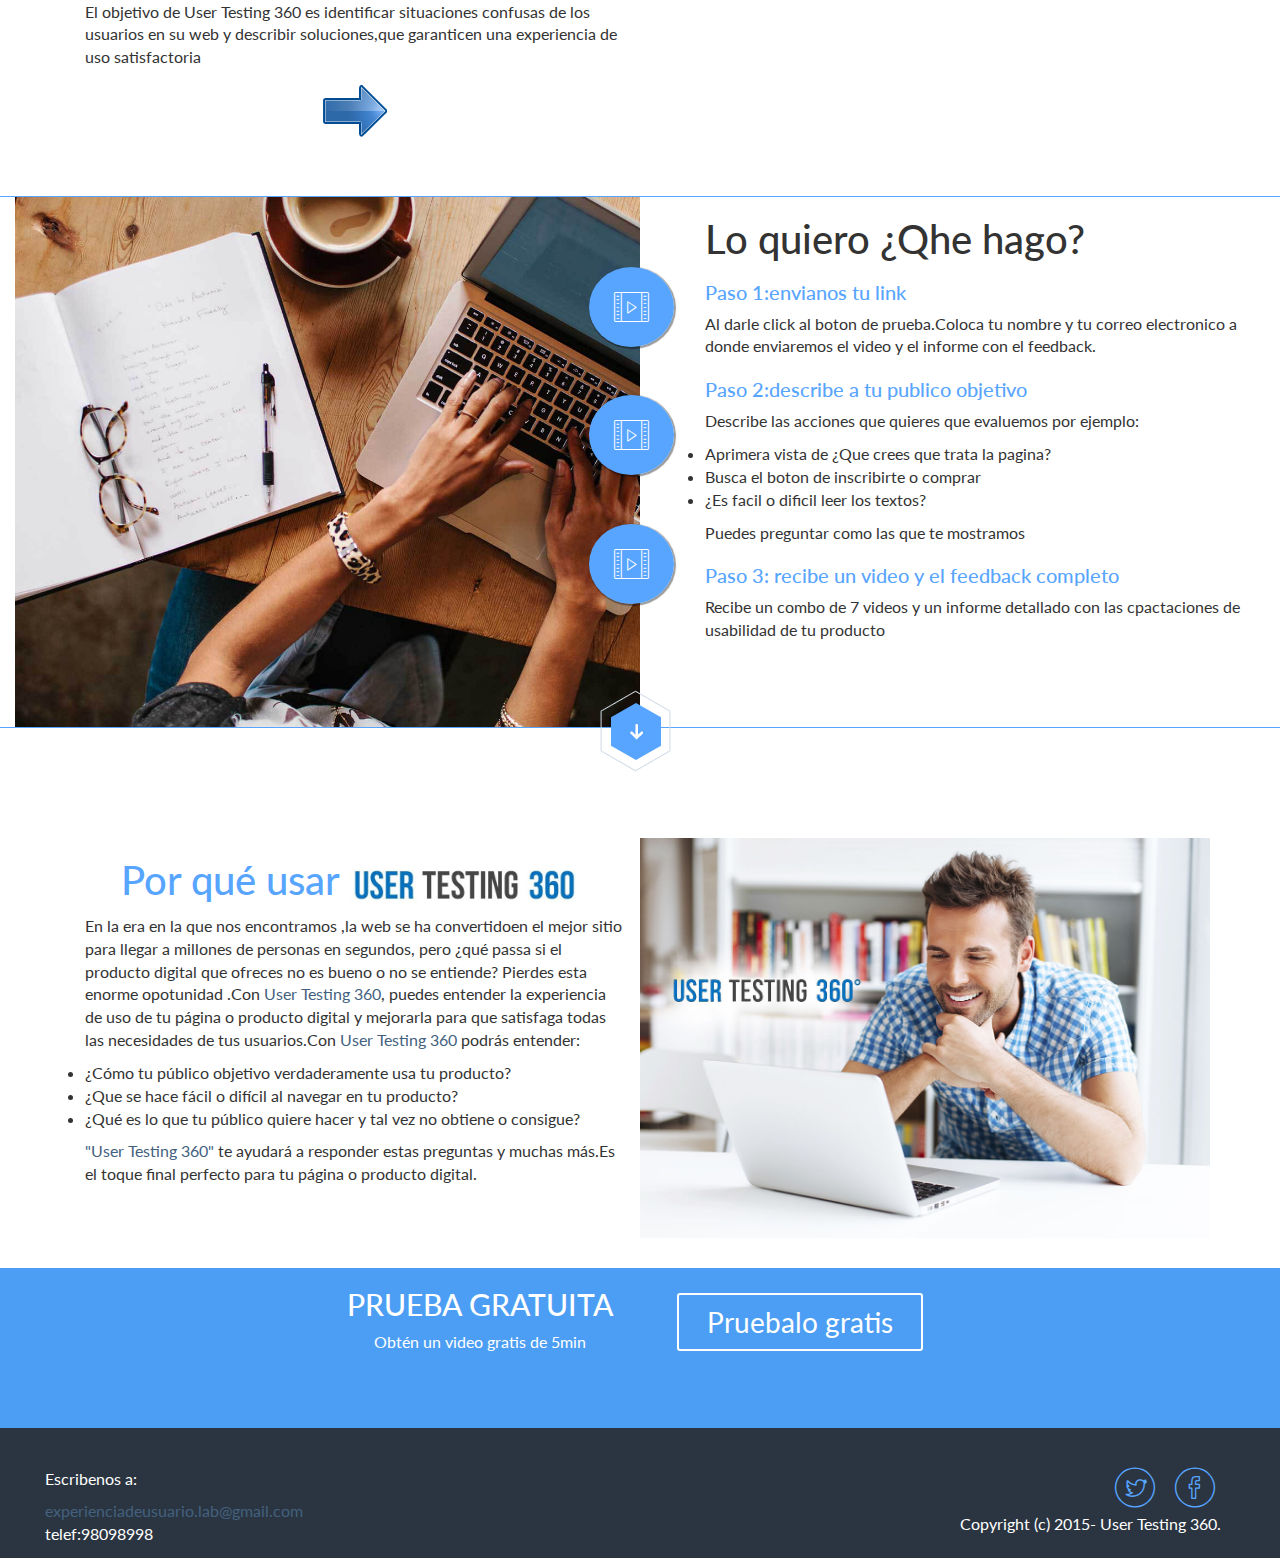
==== commit 2a38e08a: "final2" ====
--- a/problema/index.html
+++ b/problema/index.html
@@ -161,7 +161,7 @@
 			<div class="row">
 
 				<div class="col-lg-6 sec2">
-					<nav>
+					<nav class="hidden-xs">
 						<li></li>
 						<li><i class="icon-video img-circle"></i></li>
 						<li><i class="icon-video img-circle"></i></li>
--- a/problema/css/main.css
+++ b/problema/css/main.css
@@ -140,14 +140,17 @@
 }
 .sec2 nav{
     float: right;
+    margin-right: -9%;
 
 }
 .sec2 nav li{
-    text-decoration: none;
+text-decoration: none;
 list-style: none;
 padding-bottom: 95px;
 
-}
+
+}
+
 
 iframe{
     width: 100%;
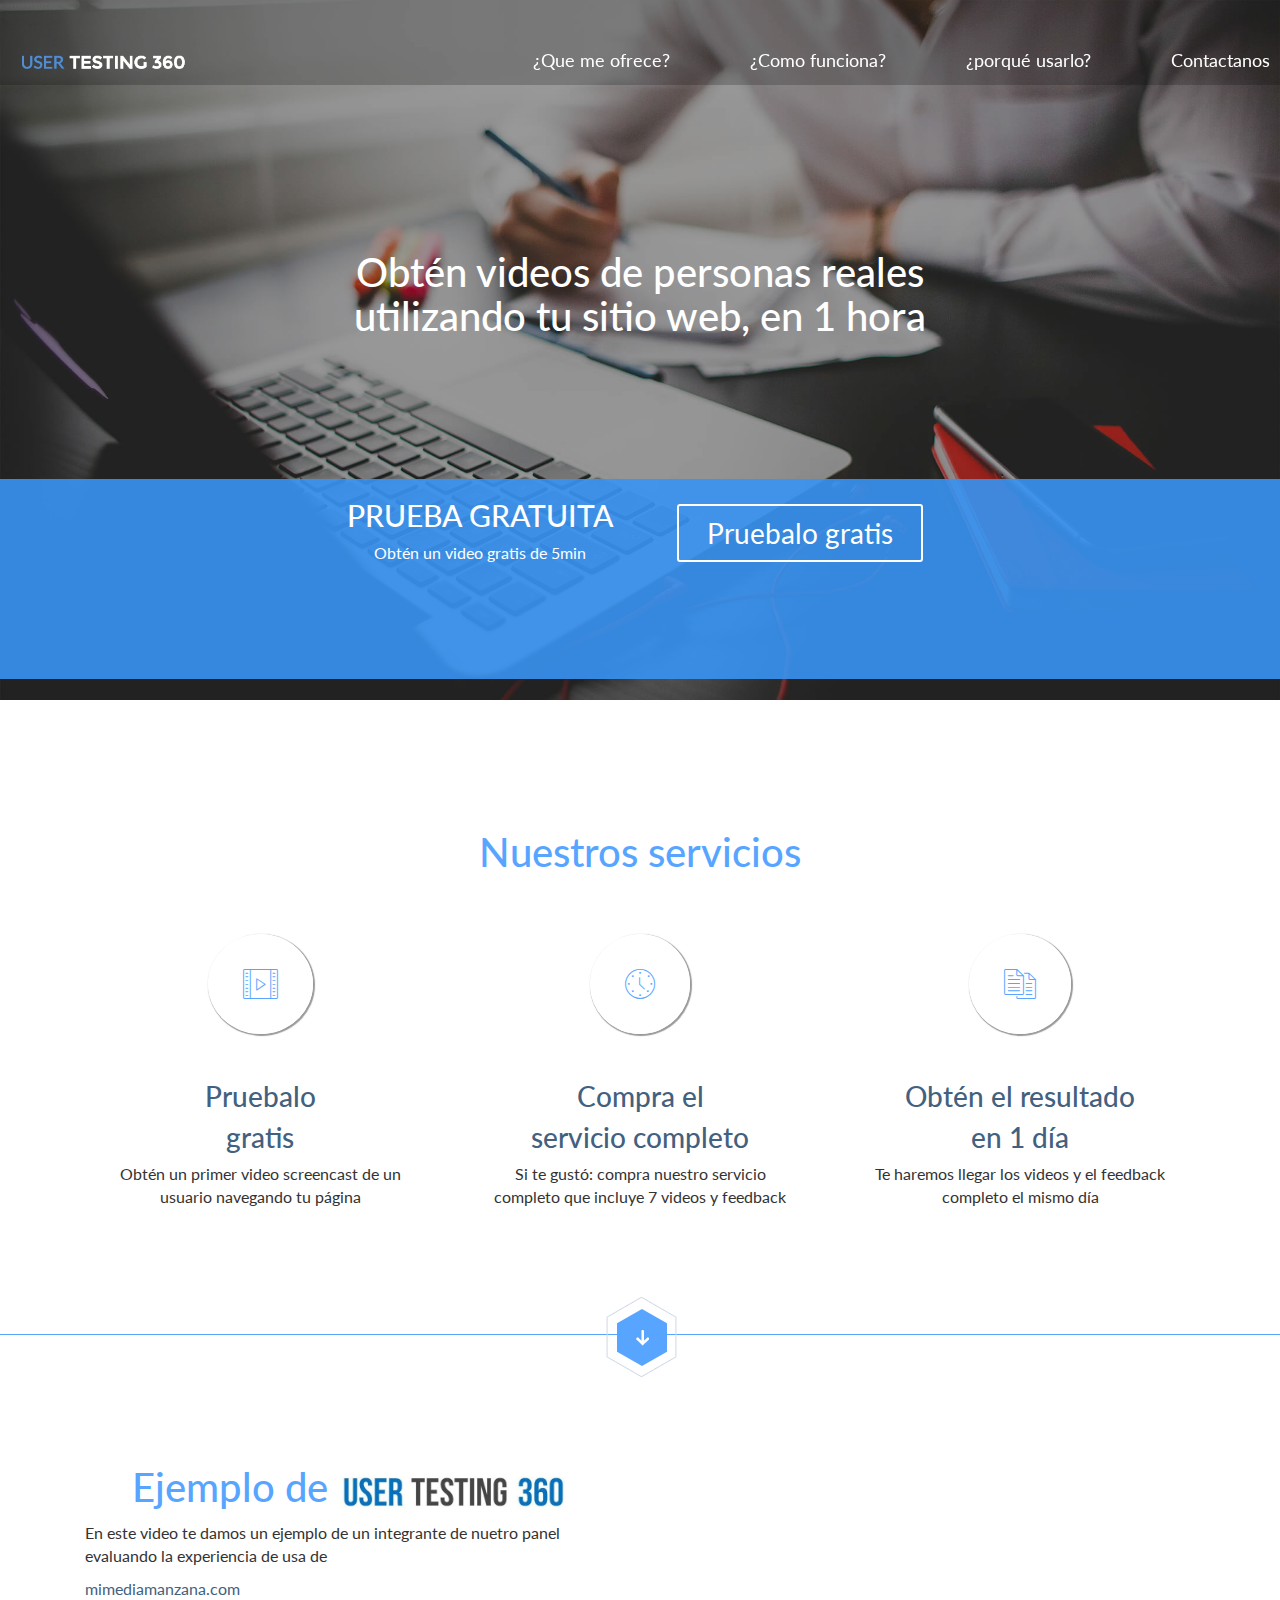
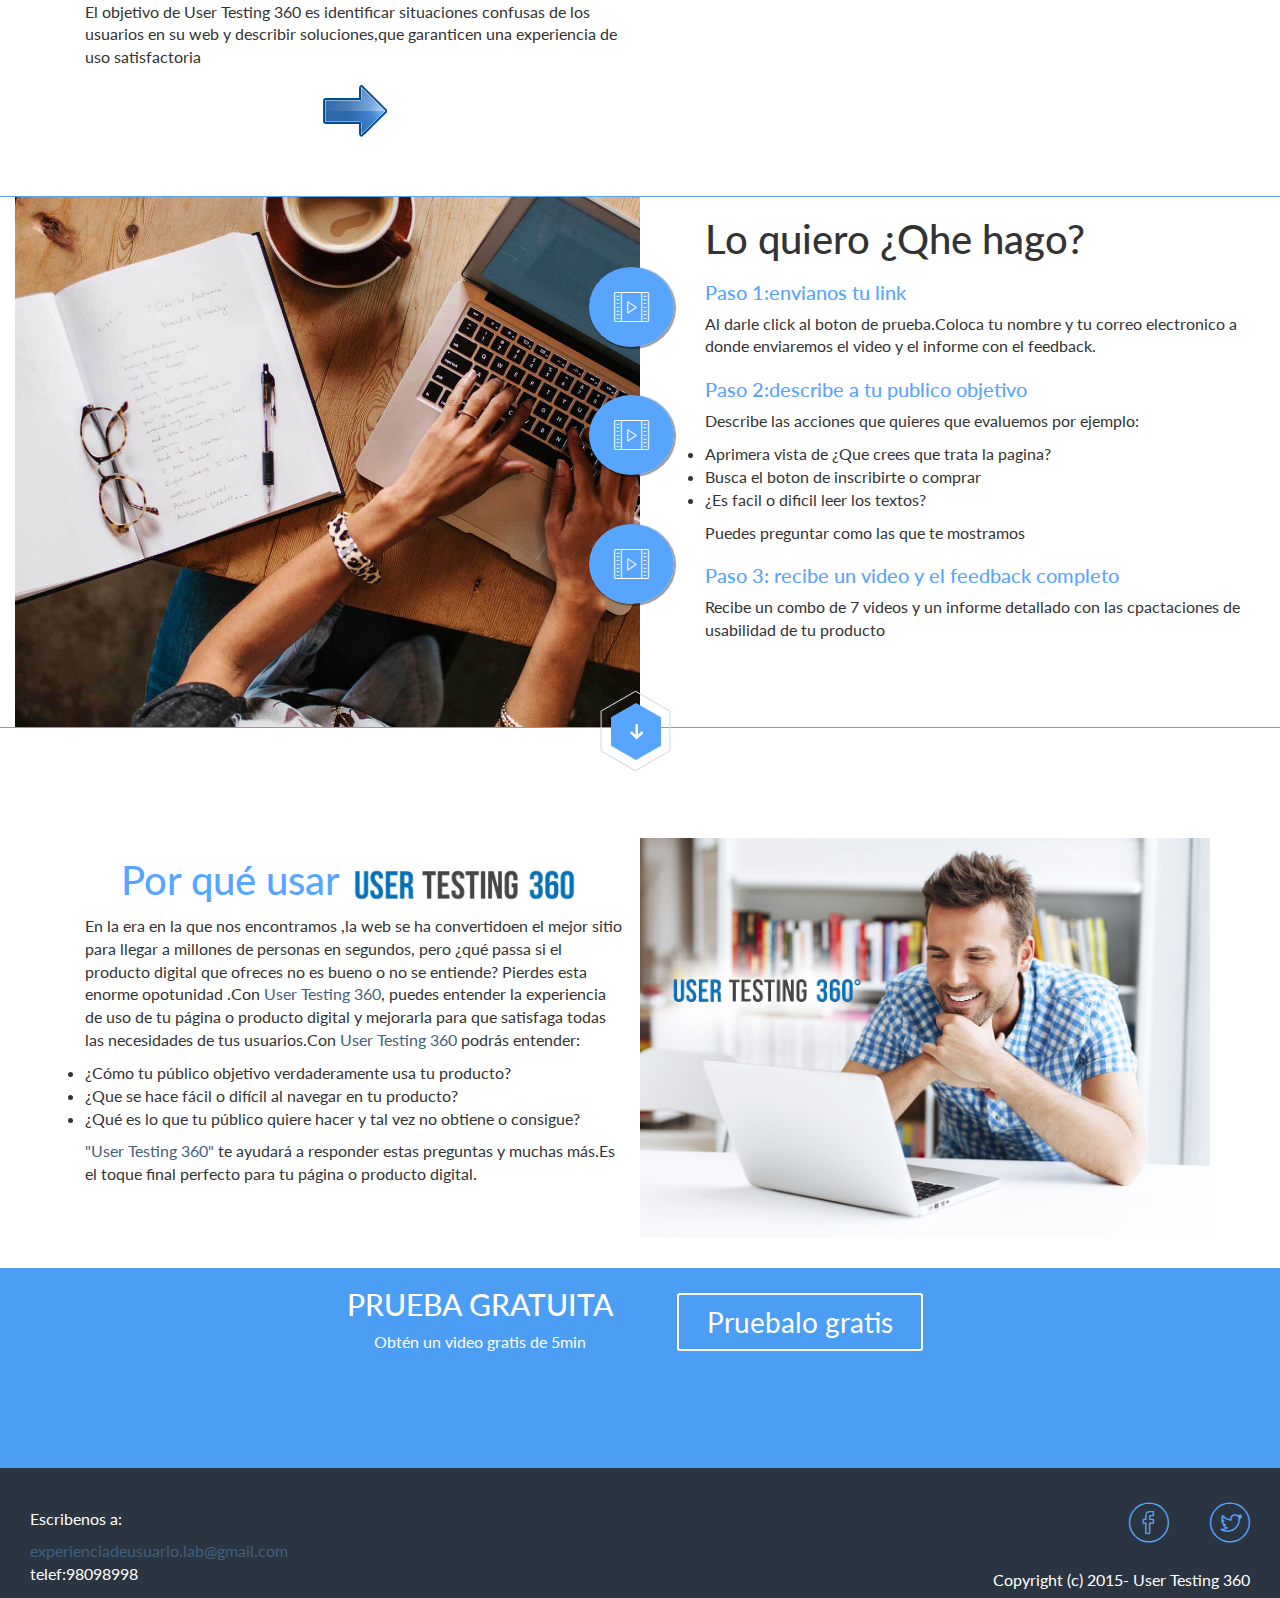
==== commit 44a2fe92: "detalles" ====
--- a/problema/index.html
+++ b/problema/index.html
@@ -8,6 +8,7 @@
 	<link rel="stylesheet" type="text/css" href="css/icomoon.css">
 	<link rel="stylesheet" href="css/bootstrap.css" type="text/css">
 	<link rel="stylesheet" href="css/main.css" media="screen" title="no title" charset="utf-8">
+	<link rel="stylesheet" type="text/css" href="css/queries.css">
 
 </head>
 
@@ -262,8 +263,8 @@
 
 
 	<footer>
-		<div class="row">
-			<div class="col-lg-9">
+		<div class="text-left" >
+			
 				<p>
 					Escribenos a:</p>
 				<span>experienciadeusuario.lab@gmail.com</span>
@@ -272,19 +273,21 @@
 				<p>
 					telef:98098998
 				</p>
-			</div>
-			<div class="col-lg-3 redes">
-				<i class="icon-facebook img-circle"></i>
-				<i class="icon-twitter img-circle"></i>
+
+			</div>
+			<div class="text-right">
+			
+				<a href=""><i class="icon-facebook img-circle"></i></a>
+				<a href=""><i class="icon-twitter img-circle"></i></a>
 			</br>
 			</br>
 			
 				<p>
 
-					 Copyright (c) 2015- User Testing 360.
+					 Copyright (c) 2015- User Testing 360
 				</p>
 
-			</div>
+</div>			
 
 		</div>
 
--- a/problema/css/main.css
+++ b/problema/css/main.css
@@ -51,7 +51,7 @@
 }
 .boton-grat{
     margin: 11% 0%;
-    height: 160px;
+    height: 200px;
 
     color: white;
     text-align: center;
@@ -194,15 +194,19 @@
 span{
 color: #43617e;
 }
-.redes i{
+footer i{
+    
     font-size: 40px;
     background-color: transparent;
     color: #58A5FF;
     box-shadow: none;
-    float: right;
-    margin-right: 20px;
-    padding: 0px;
-
+    padding: 0px;
+    margin-left: 3%;
+    
+
+}
+.text-right{
+    margin-top: -93px !important;
 }
 /*CONTACT US*/
 .contact_banner{
@@ -247,4 +251,7 @@
 }
 .text-right{
  margin-top: -33px;   
-}+}
+.col-lg-3 button:hover{
+    background-color: black;
+}
--- a/problema/css/queries.css
+++ b/problema/css/queries.css
@@ -0,0 +1,12 @@
+@media  screen and(min-width: 720px){
+    .boton-grat{
+    margin: 11% 0%;
+    height: 290px;
+
+    color: white;
+    text-align: center;
+    background-color:rgba(55, 148, 242, 0.9);
+    
+}
+
+}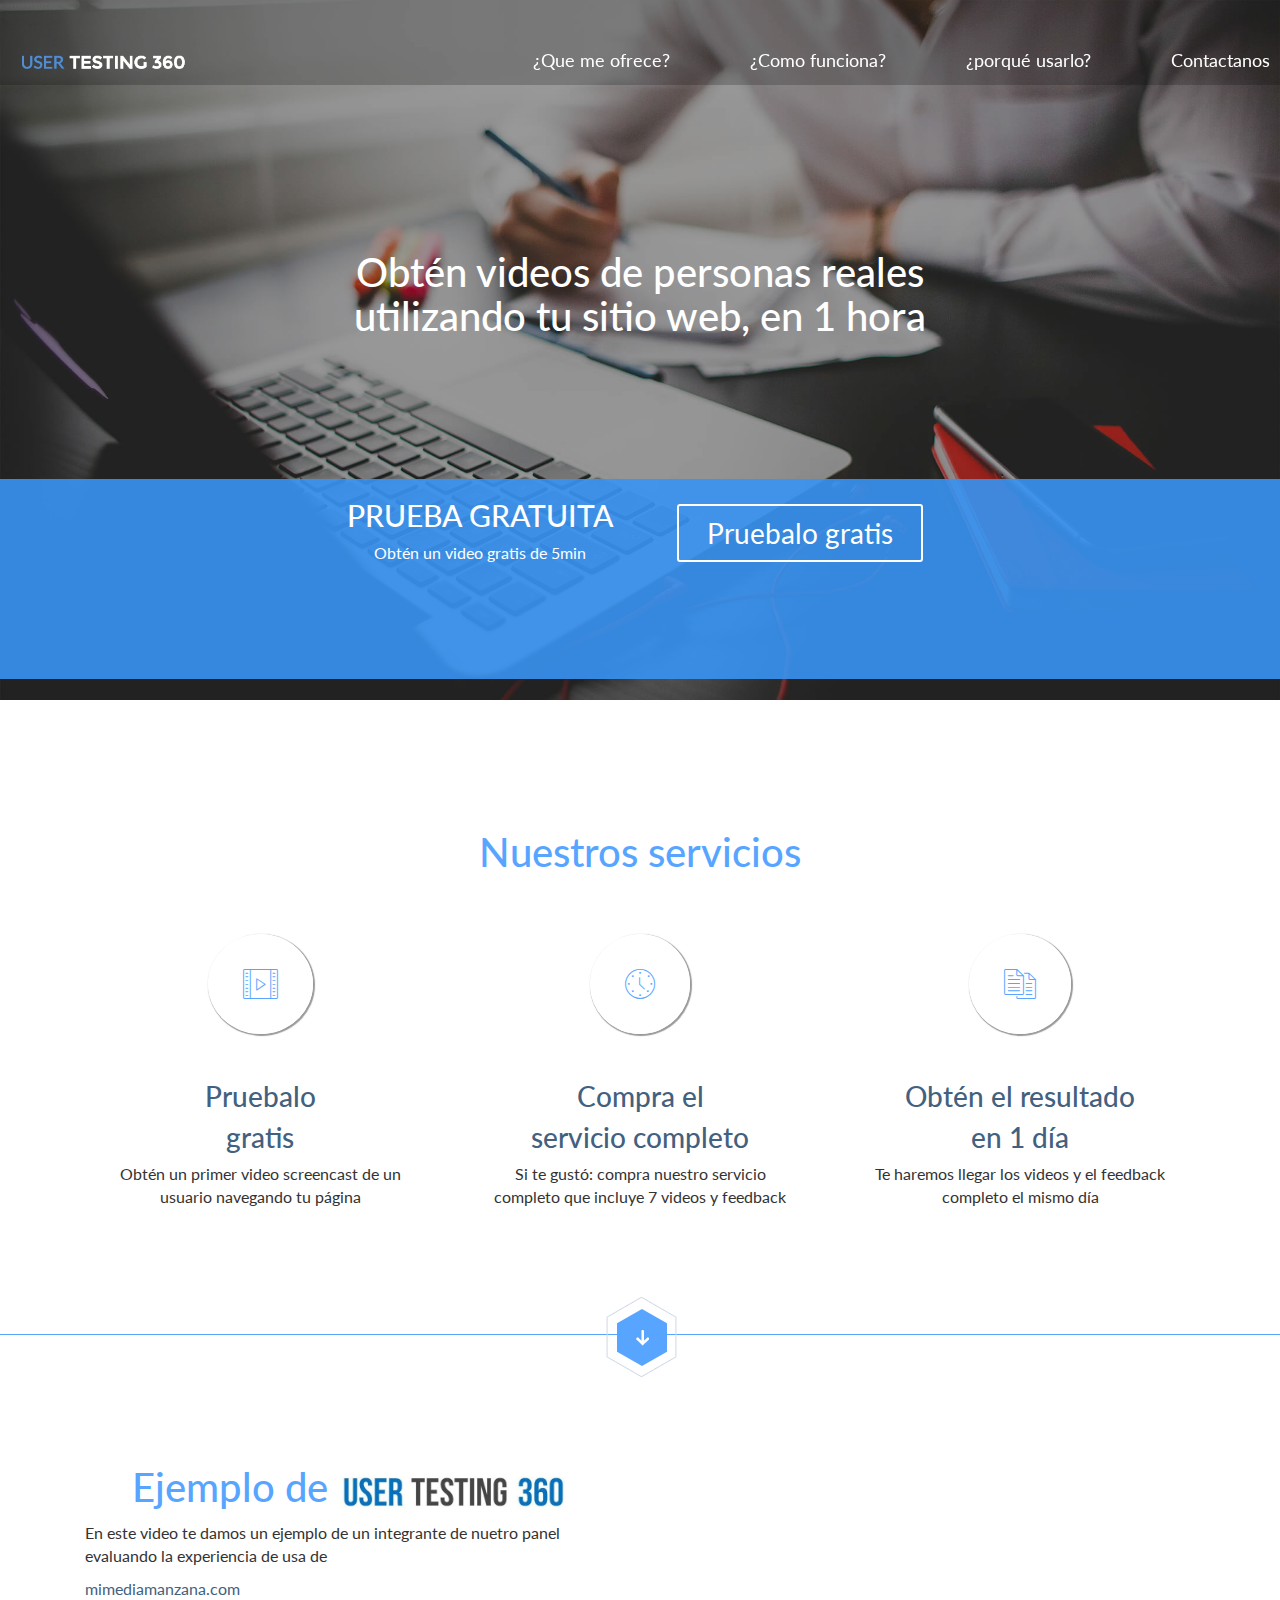
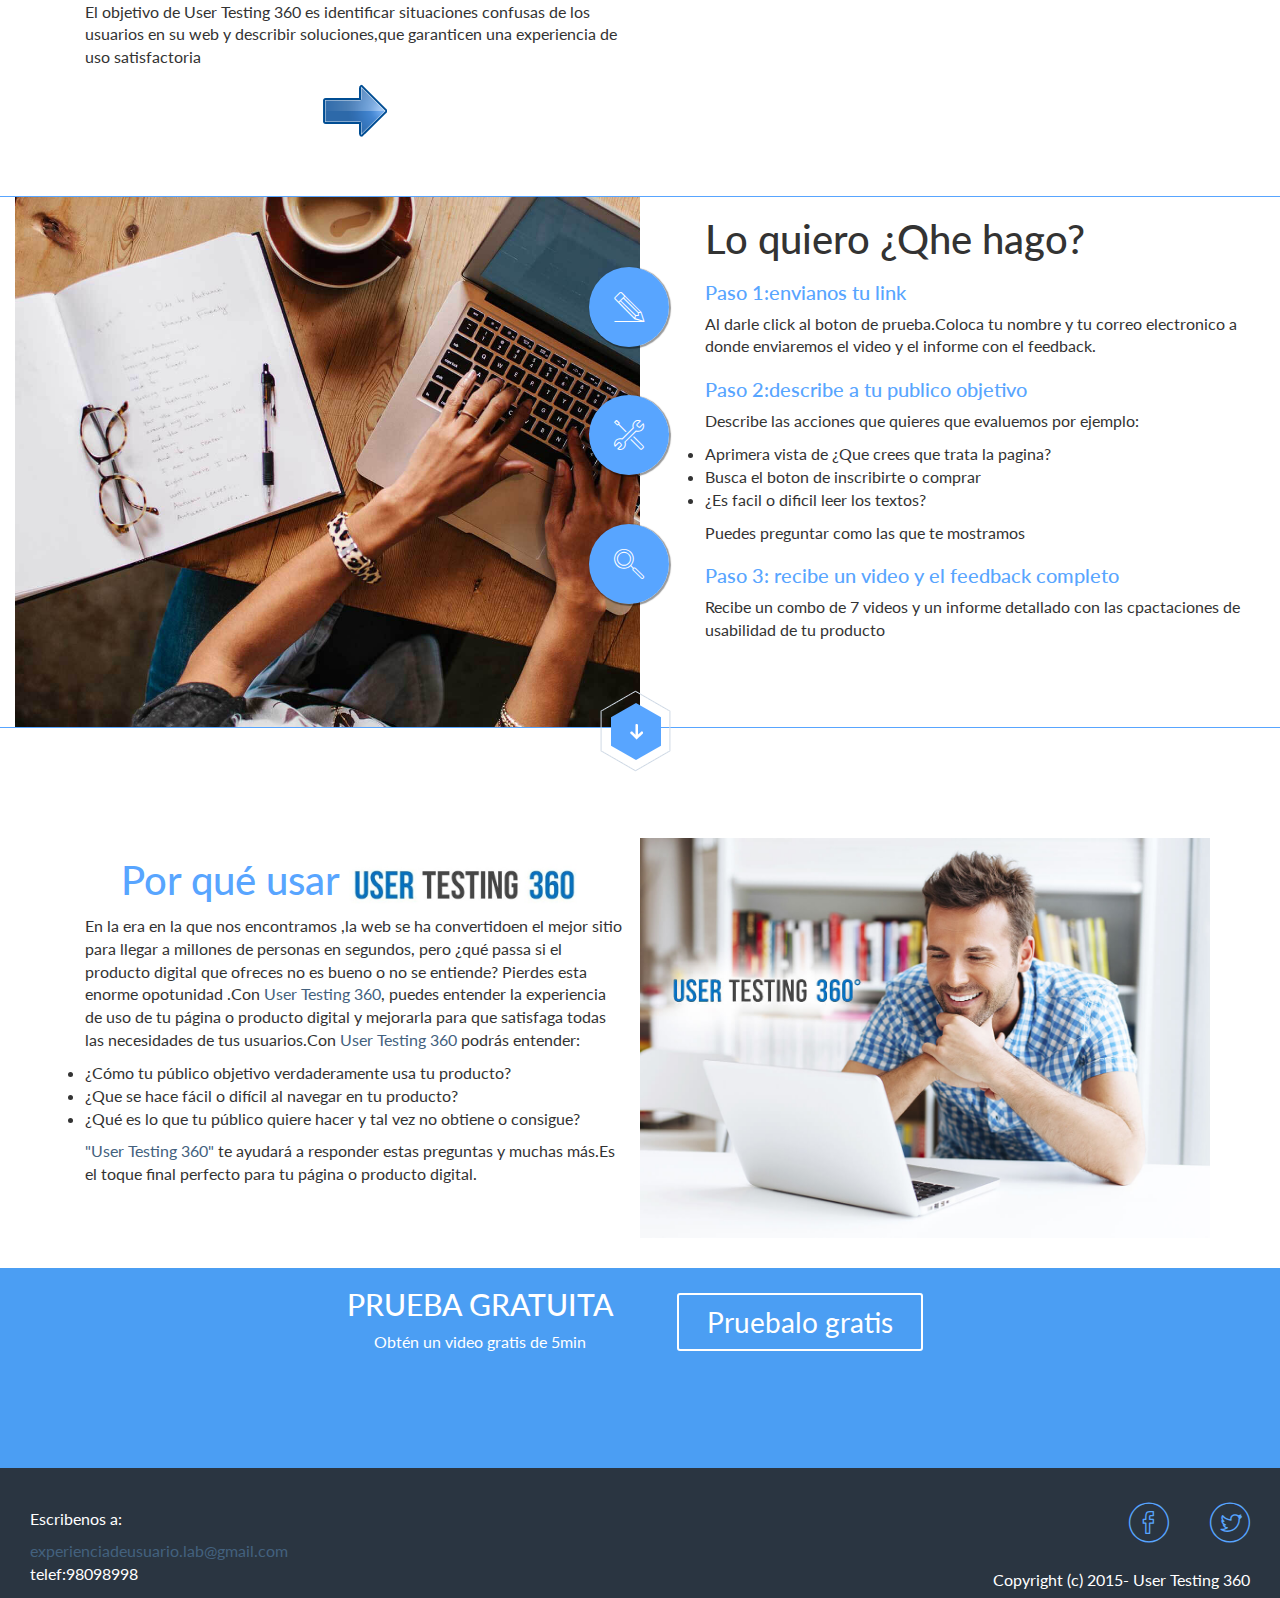
==== commit dd91e2a4: "final.detalles" ====
--- a/problema/index.html
+++ b/problema/index.html
@@ -128,7 +128,7 @@
 
 	</section>
 	<div class="separador">
-		<img src="image/separador.png" alt="separador" />
+		<a href="#ejemplo"><img src="image/separador.png" alt="separador" /></a>
 	</div>
 	<section id="ejemplo">
 		<div class=" container">
@@ -145,10 +145,10 @@
 						</p>
 					</div>
 
-					<img src="image/flecha.png" alt="flecha" />
+					<a href="https://www.youtube.com/watch?v=u7MDfG9ZJTU"><img src="image/flecha.png" alt="flecha" /></a>
 				</div>
 				<div class="col-lg-6">
-					<iframe height="315" src="https://www.youtube.com/embed/u7MDfG9ZJTU" frameborder="0" allowfullscreen></iframe>
+					<iframe height="315" src="https://www.youtube.com/embed/u7MDfG9ZJTU" frameborder="0" allowfullscreen ></iframe>
 				</div>
 
 			</div>
@@ -164,10 +164,10 @@
 				<div class="col-lg-6 sec2">
 					<nav class="hidden-xs">
 						<li></li>
-						<li><i class="icon-video img-circle"></i></li>
-						<li><i class="icon-video img-circle"></i></li>
-						<li><i class="icon-video img-circle"></i></li>
-						<li><img src="image/separador.png" alt="separador" /></li>
+						<li><i class="icon-pencil img-circle"></i></li>
+						<li><i class="icon-tools-2 img-circle"></i></li>
+						<li><i class="icon-magnifying-glass img-circle"></i></li>
+						<li><a href="#usarlo"><img src="image/separador.png" alt="separador" /></a></li>
 
 					</nav>
 				</div>
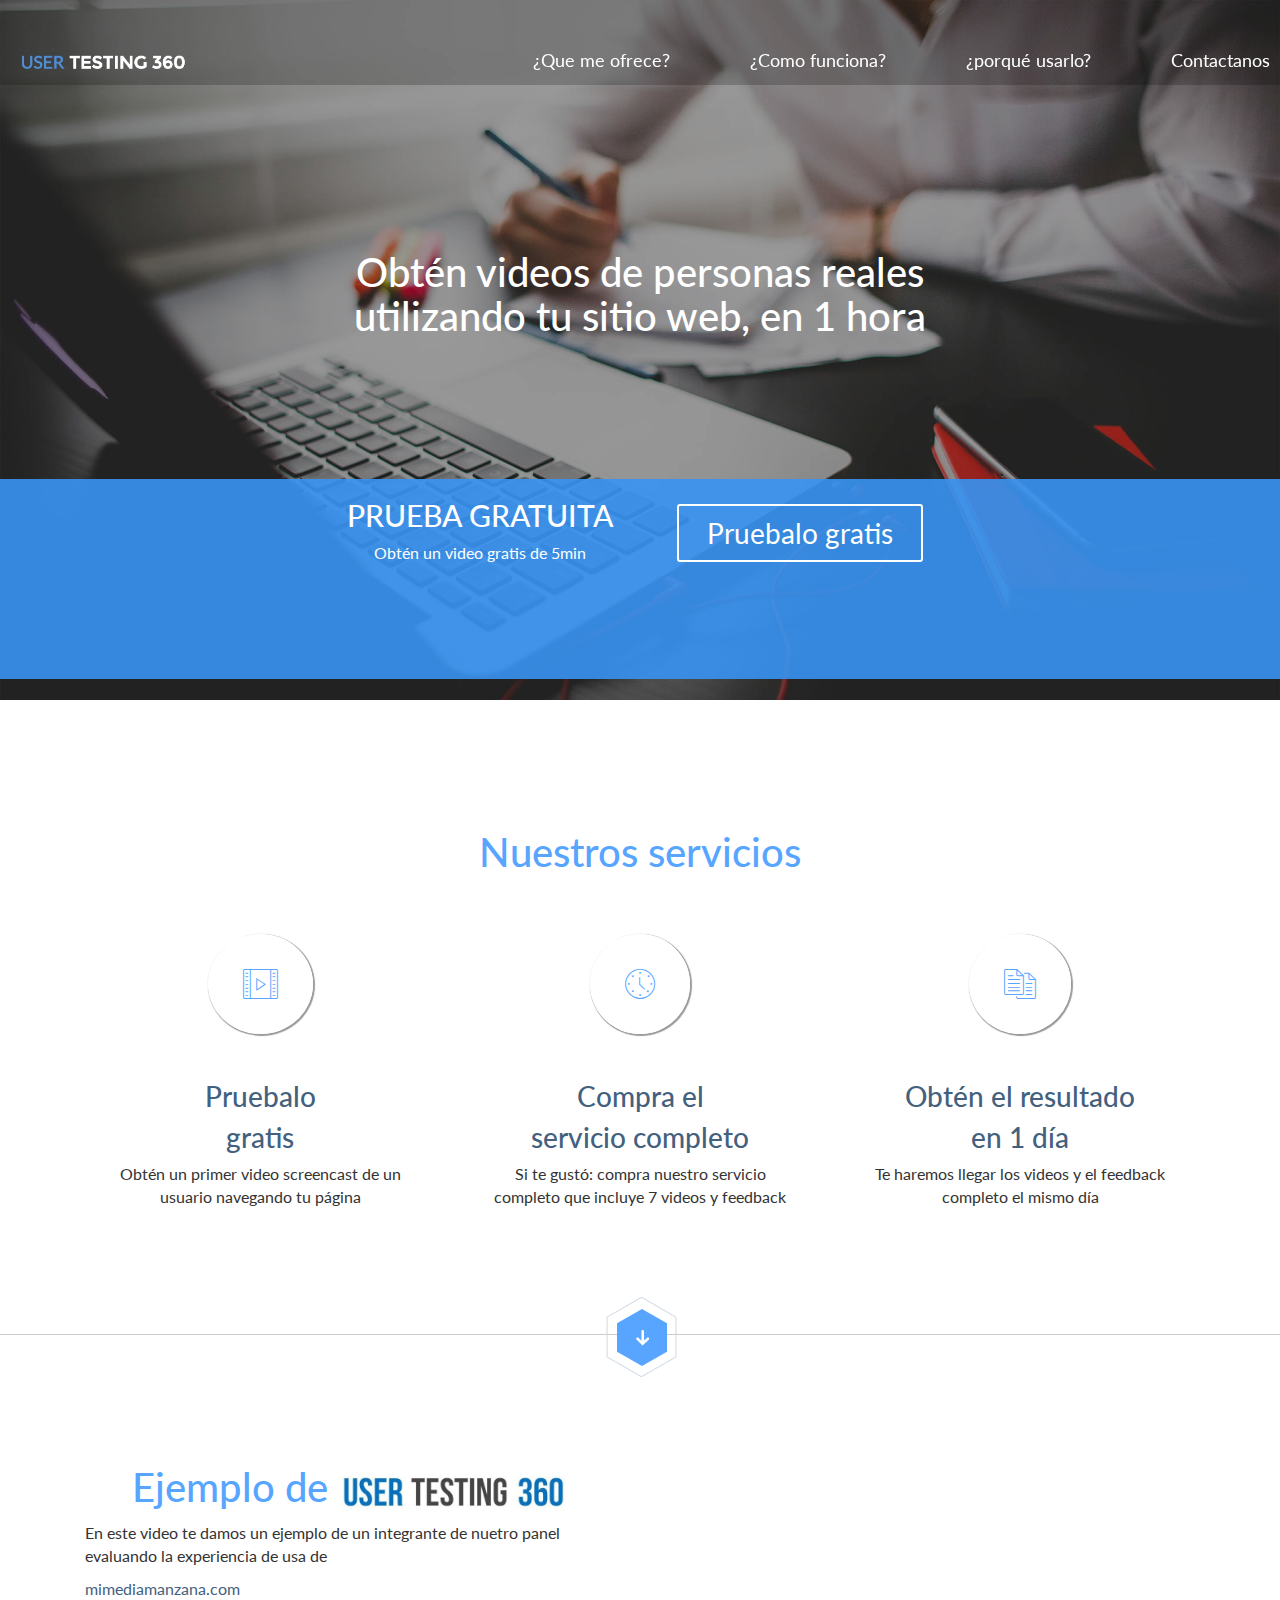
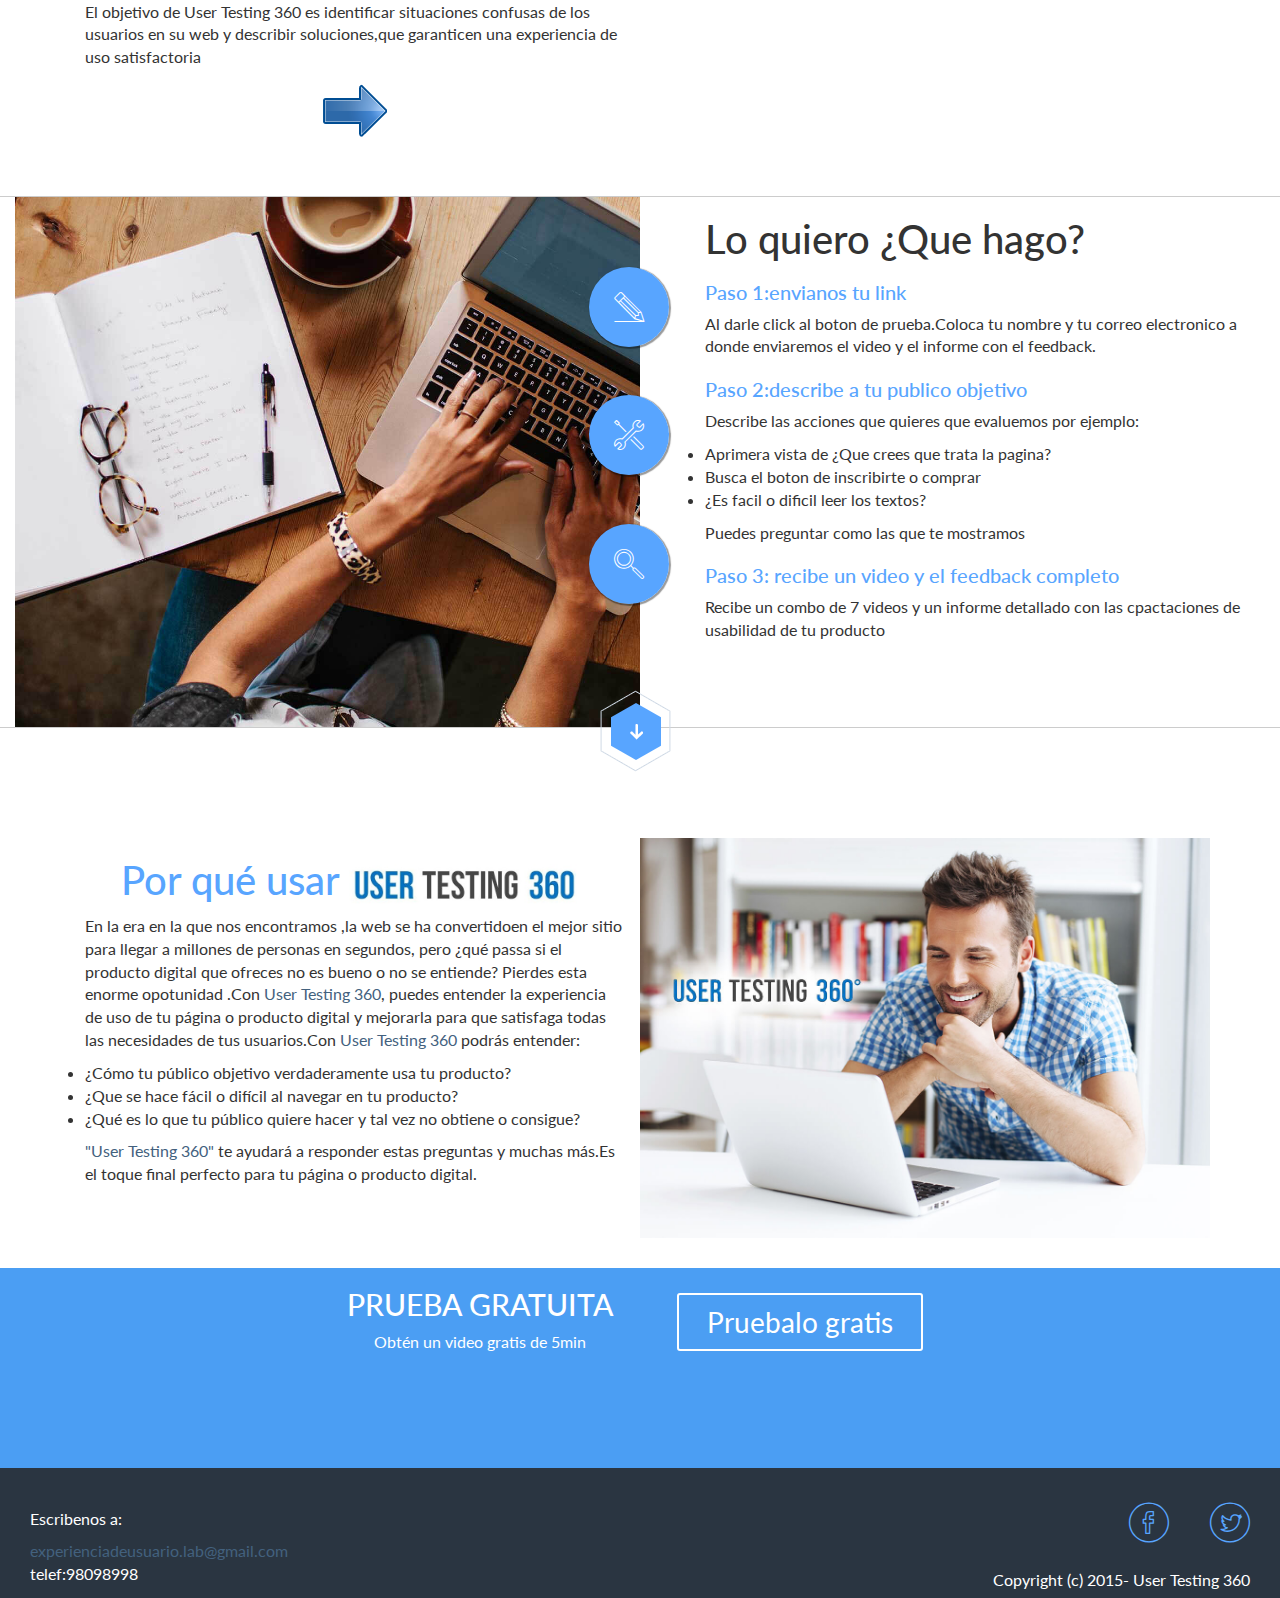
==== commit 5a303c51: "final-complete" ====
--- a/problema/index.html
+++ b/problema/index.html
@@ -127,7 +127,7 @@
 		</div>
 
 	</section>
-	<div class="separador">
+	<div class="separador" >
 		<a href="#ejemplo"><img src="image/separador.png" alt="separador" /></a>
 	</div>
 	<section id="ejemplo">
@@ -172,13 +172,13 @@
 					</nav>
 				</div>
 
-				<div class="col-lg-6 ">
+				<div class="col-lg-6">
 
 
 					<div class="sec2_text">
 
 
-						<h1 class="text-left"> Lo quiero ¿Qhe hago?</h1>
+						<h1 class="text-left"> Lo quiero ¿Que hago?</h1>
 						<h3 class=" text-left instruc">Paso 1:envianos tu link</h3>
 						<p>
 							Al darle click al boton de prueba.Coloca tu nombre y tu correo electronico a donde enviaremos el video y el informe con el feedback.
--- a/problema/css/main.css
+++ b/problema/css/main.css
@@ -27,8 +27,7 @@
 .navbar{
     padding-top: 35px;
     border: none;
-    background-color: rgba(0,0,0,0.2
-        )
+    background-color: rgba(0,0,0,0.2);
 }
 .navbar-default .navbar-nav > li > a{
     color: white;
@@ -115,7 +114,8 @@
 .separador{
 
     height: 1px;
-    background-color:#58A5FF;
+    background-color:rgba(0,0,0,0.2
+        );
     text-align: center;
     position: relative;
 }
@@ -165,8 +165,10 @@
 #pasos{
     padding: 0px;
     margin: 0px;
-    border-top: 1px solid #58A5FF;
-    border-bottom: 1px solid #58A5FF;
+    border-top: 1px solid rgba(0,0,0,0.2
+        );
+    border-bottom: 1px solid rgba(0,0,0,0.2
+        );
 }
 #pasos i{
 
